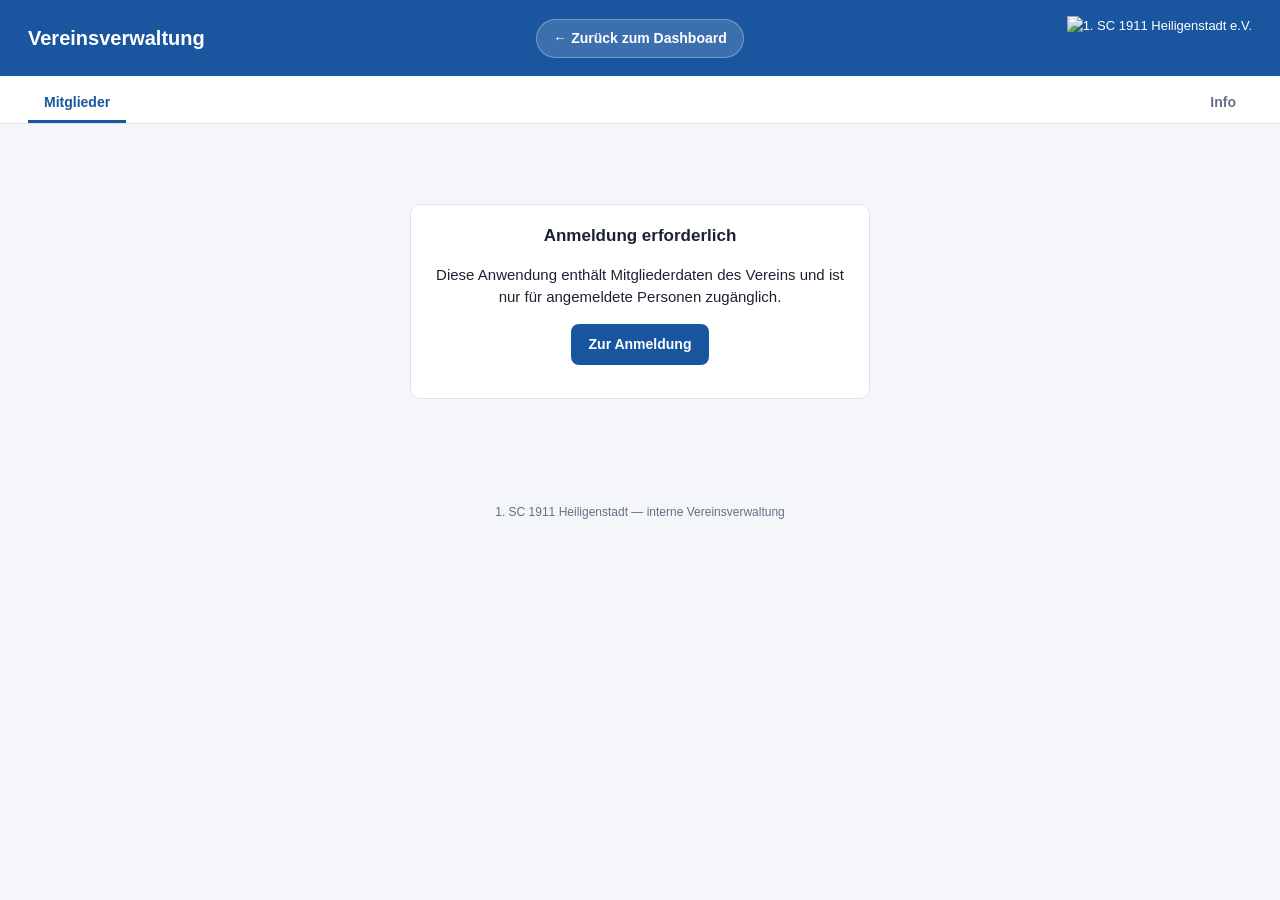
==== index.html @ 127393b0 "Neuer Reiter "DFBnet Spieler": Spielberechtigungen gegen den Bestand Der Export der Spielberechtigun" ====
<!DOCTYPE html>
<html lang="de">
<head>
<meta charset="utf-8">
<meta name="viewport" content="width=device-width, initial-scale=1">
<meta name="theme-color" content="#1a56a0">
<link rel="apple-touch-icon" href="/apple-touch-icon.png?v=1.0">
<link rel="icon" href="/favicon.png?v=1.0" type="image/png">
<title>Vereinsverwaltung &mdash; 1. SC 1911 Heiligenstadt</title>
<link rel="stylesheet" href="style.css?v=1.4">
</head>
<body>

<header>
  <h1>Vereinsverwaltung</h1>
  <a class="dashboard-pille" href="https://sc1911heiligenstadt.github.io/ToolsUebersicht/">&larr; Zurück zum Dashboard</a>
  <div class="kopf-rechts">
    <span class="rollen-pille" id="rollen-pille" hidden></span>
    <img class="kopf-logo" src="https://sc1911heiligenstadt.github.io/logo.svg" alt="1. SC 1911 Heiligenstadt e.V.">
  </div>
</header>

<nav id="haupt-nav" hidden>
  <button data-tab="tab-mitglieder" class="aktiv">Mitglieder</button>
  <button data-tab="tab-beitraege" id="nav-beitraege" hidden>Beiträge</button>
  <button data-tab="tab-lauf" id="nav-lauf" hidden>Beitragslauf</button>
  <button data-tab="tab-zahlungen" id="nav-zahlungen" hidden>Zahlungen</button>
  <button data-tab="tab-antraege" id="nav-antraege" hidden>Anträge</button>
  <!-- Eigener Reiter und kein Block in „Anträge“: dort geht es um die
       Aufnahme nach § 4, hier um eine Erklärung von Familien, deren Kind
       längst Mitglied ist. Zwei verschiedene Vorgänge mit zwei
       verschiedenen Eingangswegen. -->
  <button data-tab="tab-kodex" id="nav-kodex" hidden>Elternkodex</button>
  <!-- Der Abgleich mit dem DFBnet. Eigener Reiter, weil es eine andere
       Quelle und eine andere Frage ist als der Elternkodex: dort eine
       Erklaerung der Eltern, hier die Spielberechtigung beim Verband. -->
  <button data-tab="tab-dfbnet" id="nav-dfbnet" hidden>DFBnet Spieler</button>
  <!-- „Import“ und „Rollen“ hatten bis 2026-08-10 eigene Einträge und
       liegen seitdem im Reiter „Einstellungen“ (Michel-Vorgabe) — beides
       sind seltene Vorgänge, die den täglichen Ablauf nicht betreffen.
       Die Inhalte sind unverändert, nur umgezogen; ihre Rechte hängen
       jetzt an den Blöcken dort, nicht mehr an einem Leisten-Eintrag. -->
  <!-- Eigene Seite, kein Reiter: die Auswertungen laden keinen Code, der
       etwas ändern kann. Ein Seitenwechsel ist hier die Rechtegrenze.
       Steht VOR „Info“, weil flottenweit gilt: Info ist der letzte
       Eintrag der Leiste. Bis 2026-08-05 hing der Verweis dahinter.
       Der Verweis auf die Buchhaltung stand bis 2026-08-08 daneben und
       liegt jetzt im Reiter „Einstellungen“ (Michel-Vorgabe: sie wird auf
       lange Sicht nicht gebraucht, soll aber nicht verworfen werden). -->
  <a href="vorstand.html" id="nav-auswertung" hidden>Auswertungen &rarr;</a>
  <!-- Rechte Gruppe im Wrapper (Flottenregel, hier am 2026-08-11 nachgezogen).
       Sie ersetzt die gemessene Media-Query ab 880px samt der Krücke
       `#nav-einstellungen[hidden] + button`: der Wrapper bricht als Ganzes um
       und bleibt dabei zusammen, deshalb entsteht keine Treppe und es muss
       beim Ergänzen eines Reiters nichts mehr nachgemessen werden. Ist
       „Einstellungen“ für eine Rolle versteckt, steht „Info“ trotzdem rechts. -->
  <div class="nav-right">
    <button data-tab="tab-einstellungen" id="nav-einstellungen" hidden>Einstellungen</button>
    <button data-tab="tab-info">Info</button>
  </div>
</nav>

<main>

  <!-- Anmelde-Schirm. Standardzustand im HTML, damit vor der ersten
       Antwort nichts Falsches aufblitzt. Gate haengt ausschliesslich am
       Vorhandensein des Tokens. -->
  <section id="anmelde-schirm" class="karte">
    <h2>Anmeldung erforderlich</h2>
    <p>Diese Anwendung enthält Mitgliederdaten des Vereins und ist nur für angemeldete Personen zugänglich.</p>
    <p><a class="btn" href="https://sc1911heiligenstadt.github.io/ToolsUebersicht/" style="display:inline-block;text-decoration:none;padding:10px 18px;background:#1a56a0;color:#fff;border-radius:8px;">Zur Anmeldung</a></p>
  </section>

  <div id="app-bereich" hidden>

    <section id="tab-mitglieder" class="tab aktiv">
      <div class="karte">
        <h2>Mitglieder</h2>

        <div id="sicht-hinweis" hidden></div>

        <div class="filterleiste">
          <div class="feld suchfeld">
            <label for="f-suche">Suche (Name oder Mitgliedsnummer)</label>
            <input type="search" id="f-suche" placeholder="z. B. Müller oder T100042" autocomplete="off">
          </div>
          <div class="feld">
            <label for="f-sparte">Sparte</label>
            <select id="f-sparte"><option value="">Alle</option></select>
          </div>
          <div class="feld">
            <label for="f-status">Status</label>
            <select id="f-status">
              <option value="aktiv">Aktiv</option>
              <option value="">Alle</option>
              <option value="antrag">Antrag</option>
              <option value="ruhend">Ruhend</option>
              <option value="gekuendigt">Gekündigt</option>
              <option value="beendet">Beendet</option>
            </select>
          </div>
          <div class="feld">
            <label>&nbsp;</label>
            <button class="btn" id="btn-suchen">Suchen</button>
          </div>
          <div class="feld">
            <label>&nbsp;</label>
            <button class="btn" id="btn-neu" hidden>+ Neues Mitglied</button>
          </div>
        </div>

        <div class="zaehler">
          <span id="zaehler-text">&nbsp;</span>
          <span id="zaehler-seite"></span>
        </div>

        <div id="liste-bereich"></div>

        <div class="blaetterleiste" id="blaetterleiste" hidden>
          <button class="btn grau" id="btn-zurueck">Zurück</button>
          <span id="seiten-info"></span>
          <button class="btn grau" id="btn-weiter">Weiter</button>
        </div>
      </div>

      <!-- Die Datei, die der Landessportbund einliest. Sie steht HIER und
           nicht auf vorstand.html: sie enthält Namen, Geburtsdaten und
           Abteilungen aller Mitglieder, und jene Seite lädt bewusst
           keinen Code, der Personendaten anzeigen kann. Sichtbar ab
           darfSchreiben — dieselbe Stufe wie das Anlegen von Hand
           (Export ab Bearbeiten). -->
      <div class="karte" id="lsb-karte" hidden>
        <h2>Bestandsmeldung an den Landessportbund</h2>
        <p class="fussnote">Erzeugt die <strong>Mitgliederliste im Format des LSB Thüringen</strong>
        (CSV mit einer Zeile je Person). Im Portal
        <a href="https://www.unser-sportverein.net/" target="_blank" rel="noopener">unser-sportverein.net</a>
        wird sie in Schritt 3 der Bestandserhebung über „Bestandsdaten einlesen“ hochgeladen; das
        Portal rechnet daraus selbst die Jahrgangs- und Fachverbandsmeldung. Meldezeitraum ist
        der 1. Januar bis Mitte Februar. <strong>Die Zahlen je Altersgruppe zum Gegenrechnen
        stehen in den Auswertungen.</strong></p>

        <!-- Der Rehasport wird außerhalb dieser App geführt; einmal im Jahr
             kommt von dort die ausgefüllte Bestandserhebung des Behinderten-
             und Rehabilitationssportverbandes. Sie enthält nur Zählwerte je
             Jahrgang, deshalb entstehen daraus Platzhalter-Zeilen — das
             Portal nimmt ausschließlich Einzelpersonen entgegen. Dieselbe
             Karte steht auf vorstand.html, der geladene Stand gilt für
             beide. -->
        <div id="lsb-reha"></div>

        <div class="filterleiste">
          <div class="feld">
            <label for="lsb-stichtag">Stichtag</label>
            <input type="date" id="lsb-stichtag">
          </div>
          <div class="feld">
            <label>&nbsp;</label>
            <button class="btn" id="btn-lsb-liste">Liste erzeugen</button>
          </div>
          <div class="feld">
            <label>&nbsp;</label>
            <button class="btn" id="btn-lsb-csv" hidden>Datei für das Portal (CSV)</button>
          </div>
        </div>

        <div id="lsb-ergebnis"></div>
      </div>
    </section>

    <!-- Beiträge. Die Sätze stehen in der Datenbank, nicht im Code:
         ein Beschluss der Mitgliederversammlung darf kein Deploy sein. -->
    <section id="tab-beitraege" class="tab">

      <div class="karte">
        <h2>Beitragsordnung</h2>
        <p class="fussnote">Der Beitrag fällt <strong>einmal je Mitglied</strong> an, nicht je Sparte.
        Wer in zwei Abteilungen aktiv ist, zahlt einmal.</p>
        <div id="b-status" class="hinweis info" hidden></div>
        <div id="b-klassen"></div>
        <div class="knopfreihe">
          <button class="btn grau" id="btn-b-neu-laden">Neu berechnen</button>
          <button class="btn grau" id="btn-b-init" hidden>Beitragsordnung anlegen</button>
          <button class="btn" id="btn-b-zuordnen" hidden>Mitglieder zuordnen</button>
        </div>
      </div>

      <div class="karte" id="b-karte-pruefen" hidden>
        <h2>Zu prüfen</h2>
        <p class="fussnote">Klasse und Alter passen hier nicht zusammen. Das ist <strong>kein Fehler
        der App</strong>, sondern so aus dem Vereinsmeister übernommen — es kann eine Sonderregelung
        sein oder ein Pflegefehler. Die Entscheidung trifft die Geschäftsstelle, nicht die Software.</p>
        <div id="b-auffaellig"></div>
      </div>

      <div class="karte" id="b-karte-uneindeutig" hidden>
        <h2>Verschiedene Beitragsarten je Sparte</h2>
        <p class="fussnote">Bei diesen Mitgliedern nennt der Vereinsmeister in den einzelnen Sparten
        <strong>unterschiedliche</strong> Beitragsarten. Übernommen wurde jeweils die erste. Wenn das
        nicht stimmt, hier anklicken und die Klasse von Hand setzen.</p>
        <div id="b-uneindeutig"></div>
      </div>

      <div class="karte">
        <h2>Beitragssatz ändern</h2>
        <p class="fussnote">Ein neuer Satz ersetzt den alten nicht, sondern gilt ab einem Stichtag.
        Was davor gerechnet wurde, bleibt nachvollziehbar.</p>
        <div class="filterleiste">
          <div class="feld suchfeld">
            <label for="b-satz-klasse">Beitragsklasse</label>
            <select id="b-satz-klasse"></select>
          </div>
          <div class="feld">
            <label for="b-satz-betrag">Jahresbeitrag (€)</label>
            <input id="b-satz-betrag" inputmode="decimal" placeholder="96,00">
          </div>
          <div class="feld">
            <label for="b-satz-ab">Gültig ab</label>
            <input type="date" id="b-satz-ab">
          </div>
          <div class="feld">
            <label for="b-satz-beschluss">Beschlossen am</label>
            <input type="date" id="b-satz-beschluss">
          </div>
          <div class="feld">
            <label>&nbsp;</label>
            <button class="btn" id="btn-b-satz">Satz eintragen</button>
          </div>
        </div>
        <div id="b-satz-status" class="hinweis info" hidden></div>
      </div>

    </section>

    <!-- Beitragslauf und SEPA. Hängt am Schatzmeister, nicht am
         Bearbeiten-Recht: hier entstehen Forderungen und eine Datei mit
         500 IBANs. -->
    <section id="tab-lauf" class="tab">

      <div class="karte">
        <h2>Vereinsstammdaten</h2>
        <p class="fussnote">Ohne diese Angaben lässt sich keine SEPA-Datei erzeugen. Sie stehen in der
        Datenbank und nicht im Programmcode — eine Vereins-IBAN gehört nicht in ein öffentliches
        Repository.</p>
        <div id="l-stammdaten"></div>
        <div id="l-stamm-status" class="hinweis info" hidden></div>
      </div>

      <div class="karte">
        <h2>Beitragsläufe</h2>
        <div id="l-liste"></div>
        <div id="l-liste-status" class="hinweis info" hidden></div>
        <div class="knopfreihe">
          <button class="btn grau" id="btn-l-neu-laden">Neu laden</button>
          <button class="btn" id="btn-l-neu">Neuen Lauf anlegen</button>
        </div>
      </div>

      <div class="karte" id="l-karte-detail" hidden>
        <h2 id="l-detail-titel">Lauf</h2>
        <div id="l-detail"></div>
        <div id="l-fortschritt-huelle" hidden>
          <div class="balken"><div class="balken-fuellung" id="l-balken"></div></div>
          <div class="fussnote" id="l-fortschritt-text"></div>
        </div>
        <div id="l-detail-status" class="hinweis info" hidden></div>
        <div class="knopfreihe" id="l-detail-knoepfe"></div>
      </div>

      <div class="karte" id="l-karte-ergebnis" hidden>
        <h2 id="l-ergebnis-titel">Ergebnis</h2>
        <div id="l-ergebnis"></div>
      </div>

      <div class="karte" id="l-karte-mandate">
        <h2>Übernommene Mandate</h2>
        <p class="fussnote">Im Altbestand steht nicht, wann ein Mandat zuletzt benutzt wurde. Ohne
        diese Angabe behandelt die App jeden Einzug als <strong>Erstlastschrift</strong> — die braucht
        fünf statt zwei Bankarbeitstage Vorlauf. Bestätigt die Bank, dass die alten Mandate
        weiterlaufen, wird das hier einmalig eingetragen.</p>
        <div class="filterleiste">
          <div class="feld">
            <label for="l-mandat-datum">Zuletzt vom Vereinsmeister eingezogen am</label>
            <input type="date" id="l-mandat-datum">
          </div>
          <div class="feld">
            <label>&nbsp;</label>
            <button class="btn grau" id="btn-l-mandate">Als Folgelastschrift kennzeichnen</button>
          </div>
        </div>
        <div id="l-mandat-status" class="hinweis info" hidden></div>
      </div>

    </section>

    <!-- Zahlungseingänge. forderung.status wird nie von Hand gesetzt,
         sondern immer aus den Zahlungen abgeleitet -- sonst steht in
         dieser Liste etwas anderes als auf dem Konto. -->
    <section id="tab-zahlungen" class="tab">

      <div class="karte">
        <h2>Offene Posten</h2>
        <div class="filterleiste">
          <div class="feld">
            <label for="z-jahr">Beitragsjahr</label>
            <select id="z-jahr"><option value="">Alle</option></select>
          </div>
          <div class="feld">
            <label>&nbsp;</label>
            <label class="ankreuz"><input type="checkbox" id="z-nur-faellig"> nur bereits fällige</label>
          </div>
          <div class="feld">
            <label>&nbsp;</label>
            <button class="btn grau" id="btn-z-neu-laden">Neu laden</button>
          </div>
        </div>
        <div id="z-summe" class="betrag-anzeige"></div>
        <div id="z-liste"></div>
      </div>

      <div class="karte" id="z-karte-konto" hidden>
        <h2 id="z-konto-titel">Kontoauszug</h2>
        <p class="fussnote">Alles, was diesem Haushalt in Rechnung gestellt und von ihm gezahlt
        wurde. Stornierte Zahlungen bleiben sichtbar — eine Rücklastschrift ist genau das, wonach
        hier jemand sucht.</p>
        <div id="z-konto"></div>
        <div id="z-konto-status" class="hinweis info" hidden></div>
        <div class="knopfreihe" id="z-konto-knoepfe"></div>
      </div>

    </section>

    <!-- Aufnahmeanträge nach § 4. Der Reiter macht sichtbar, was das
         öffentliche Formular auf antrag.html liefert — und wo aus einem
         Antrag eine Mitgliedschaft wird. Nirgends sonst. -->
    <section id="tab-antraege" class="tab">

      <div class="karte">
        <h2>Aufnahmeanträge</h2>
        <p class="fussnote">Über die Aufnahme entscheidet nach § 4 der Satzung der
        Gesamtvorstand. Ein Antrag wird hier <strong>nie</strong> von selbst zur
        Mitgliedschaft — dafür braucht es das Datum des Beschlusses.</p>
        <div id="an-erfolg" class="hinweis erfolg" hidden></div>
        <div class="knopfreihe" id="an-reiter"></div>
      </div>

      <div class="karte">
        <div id="an-liste"></div>
      </div>

      <!-- Nur für Geschäftsstelle und Schatzmeister: der Schalter dreht das
           öffentliche Formular zu, die Häkchen bestimmen, welche Abteilungen
           darin stehen. Beides sind Eingriffe in den Aufnahmeweg des ganzen
           Vereins — die Passstelle bekommt die Karte nicht zu sehen. -->
      <div class="karte" id="an-formular-karte">
        <h2>Das öffentliche Formular</h2>
        <div id="an-schalter"></div>
        <div id="an-sparten"></div>
      </div>

    </section>

    <!-- Elternkodex. Die Nachwuchs-ANMELDUNG erhebt die Kenntnisnahme seit
         dem 18.08.2026 mit; wer schon Mitglied ist, hat sie nie abgegeben.
         Dieser Reiter zeigt, wer noch fehlt, und nimmt auf, was über
         kodex.html nachkommt. -->
    <section id="tab-kodex" class="tab">

      <div class="karte">
        <h2>Elternkodex</h2>
        <p class="fussnote">Der Kodex gilt <strong>nur der Abteilung Fußball</strong>.
        Der Abgleich läuft deshalb gegen die minderjährigen Mitglieder <em>dieser</em>
        Abteilung — Kinder aus Turnen, Volleyball oder Handball stehen hier nicht und
        werden nicht angeschrieben. Wer volljährig wird oder austritt, verschwindet aus
        der Liste; die abgegebene Erklärung bleibt gespeichert.</p>
        <div id="ko-erfolg" class="hinweis erfolg" hidden></div>
        <div id="ko-fehler" class="hinweis fehler" hidden></div>
        <div id="ko-stand"></div>
      </div>

      <!-- Der Link zum Verteilen und der Schalter. Nur für Rollen mit
           Schreibrecht: den Eingangsweg des ganzen Vereins zuzudrehen ist
           kein Leserecht. -->
      <div class="karte" id="ko-verteilen-karte" hidden>
        <h2>Der Link für die Eltern</h2>
        <p class="fussnote">Dieser Link führt zur Seite, auf der Eltern den Kodex
        herunterladen und unterschreiben. Er braucht kein Vereinskonto und darf
        an alle Eltern, in Mannschafts-Chats und an die Trainerteams weitergegeben
        werden.</p>
        <div class="feld">
          <label for="ko-link">Adresse</label>
          <input id="ko-link" readonly>
        </div>
        <div class="knopfreihe">
          <button class="btn" id="btn-ko-kopieren" type="button">Link kopieren</button>
          <a class="btn grau" id="btn-ko-oeffnen" href="kodex.html"
             target="_blank" rel="noopener">Seite ansehen</a>
        </div>
        <div id="ko-schalter"></div>
      </div>

      <div class="karte">
        <div class="knopfreihe" id="ko-reiter"></div>
        <!-- Kein Abteilungs-Filter: der Kodex gilt ausschließlich der
             Abteilung Fußball, und das ist eine Festlegung des Vereins,
             keine Ansichtssache. Welche Abteilung zugrunde liegt, steht
             oben im Stand. -->
        <div class="feld">
          <label for="ko-suche">Suchen</label>
          <input id="ko-suche" placeholder="Name des Kindes">
        </div>
      </div>

      <div class="karte">
        <div id="ko-liste"></div>
      </div>

      <!-- Erklärungen, die zu keinem Kind im Bestand passen. Diese Liste
           ist der wichtigere Teil: ohne sie läge eine Erklärung mit
           abweichender Schreibweise vor, die Familie hielte sie für
           erledigt, und in keiner Übersicht stünde sie. -->
      <div class="karte" id="ko-offen-karte" hidden>
        <h2>Nicht zuzuordnen <span id="ko-offen-zahl" class="version-badge"></span></h2>
        <p class="fussnote">Diese Erklärungen sind eingegangen, passen aber zu keinem
        Kind der Liste — meist eine abweichende Schreibweise oder ein Rufname. Unter
        jeder Zeile stehen bis zu drei Vorschläge aus der Mitgliederverwaltung samt
        Begründung; ein Klick auf <em>Dieser Erklärung zuordnen</em> erledigt sie.
        Steht dort <em>kein ähnlicher Name</em>, fehlt meist nicht die Zuordnung,
        sondern die Anmeldung. Zeilen mit dem Vermerk <em>andere Abteilung</em>
        brauchen nichts: dort ist das Kind Mitglied, aber nicht im Fußball — für die
        gilt der Kodex nicht.</p>
        <div id="ko-offen-liste"></div>
      </div>

    </section>

    <!-- DFBnet-Abgleich. Eigener Reiter und kein Block im Elternkodex:
         dort geht es um eine Erklärung der Eltern, hier um die
         Spielberechtigung beim Verband. Zwei verschiedene Listen mit
         zwei verschiedenen Quellen — gemeinsam ist ihnen nur, dass der
         Abgleichsschlüssel derselbe ist. -->
    <section id="tab-dfbnet" class="tab">

      <div class="karte">
        <h2>DFBnet Spieler</h2>
        <p class="fussnote">Hier wird der Export der <strong>Spielberechtigungen</strong> aus
        dem DFBnet gegen den Mitgliederbestand gehalten. Gesucht werden die zwei Lücken
        zwischen beiden Listen: wer <strong>gemeldet ist, aber keinen Beitrag zahlt</strong>,
        und wer <strong>Beitrag zahlt, aber keine Spielberechtigung hat</strong>.
        Der Abgleich gilt der Abteilung Fußball und vergleicht nur die Jahrgänge, die in der
        hochgeladenen Datei wirklich vorkommen — sonst stünde jeder Herrenspieler als
        „nicht gemeldet“ darin.</p>
        <p class="fussnote"><strong>Es wird nichts gespeichert.</strong> Die Datei bleibt im
        Browser, der Server vergleicht und antwortet; in der Datenbank ändert sich kein
        Zeichen. Ein neuer Abgleich ist ein Klick.</p>
        <div class="knopfreihe">
          <label class="btn" for="dfb-datei">Spielberechtigungen einlesen</label>
          <input type="file" id="dfb-datei" accept=".xlsx,.xls" hidden>
          <button class="btn grau" id="dfb-weg" type="button" hidden>Ergebnis schließen</button>
        </div>
        <div id="dfb-hinweis" class="hinweis info" hidden></div>
        <div id="dfb-fehler" class="hinweis fehler" hidden></div>
        <div id="dfb-stand"></div>
      </div>

      <div id="dfb-ergebnis"></div>

    </section>

    <!-- Einstellungen: Sammelort für Bereiche, die nicht in den täglichen
         Ablauf gehören. Seit 2026-08-10 liegen hier auch „Rollen“ und
         „Import“ (Michel-Vorgabe) — beides seltene Vorgänge, die die
         Reiterleiste nicht dauerhaft belegen sollten.

         ⚠️ Jeder der drei Blöcke trägt sein EIGENES Recht: Rollen isAdmin,
         Import darfSchreiben, Buchhaltung darfBuchen. Der Reiter selbst
         wird eingeblendet, sobald eines davon greift — sonst sähe die
         Geschäftsstelle einen Reiter, in dem nur der Rollenkasten stünde,
         den sie nicht öffnen darf. Wer hier etwas ergänzt, gibt ihm
         wieder ein eigenes Gate in app.js. -->
    <section id="tab-einstellungen" class="tab">

      <!-- Wer hier eine Rolle bekommt, sieht Mitgliederdaten. Deshalb nur
           für globale Administratoren -- sonst könnte sich die
           Geschäftsstelle selbst zum Schatzmeister machen und damit an die
           Bankdaten. -->
      <div id="ein-rollen" hidden>
        <div class="karte">
          <h2>Rolle vergeben</h2>
          <p class="fussnote">Die Anmeldung selbst läuft über das Dashboard. Hier wird nur
          festgelegt, <strong>was</strong> jemand in der Vereinsverwaltung darf. Ohne Rolle
          sieht ein angemeldetes Konto hier keine Personendaten.</p>

          <div class="filterleiste">
            <div class="feld suchfeld">
              <label for="r-nutzer">Konto</label>
              <select id="r-nutzer"></select>
            </div>
            <div class="feld">
              <label for="r-rolle">Rolle</label>
              <select id="r-rolle">
                <option value="geschaeftsstelle">Geschäftsstelle</option>
                <option value="schatzmeister">Schatzmeister</option>
                <option value="abteilungsleiter">Abteilungsleitung</option>
                <option value="vorstand">Vorstand</option>
                <option value="passstelle">Passstelle</option>
              </select>
            </div>
            <div class="feld" id="r-sparte-feld" hidden>
              <label for="r-sparte">Sparte</label>
              <select id="r-sparte"></select>
            </div>
            <div class="feld">
              <label>&nbsp;</label>
              <button class="btn" id="btn-rolle-setzen">Rolle vergeben</button>
            </div>
          </div>
          <div id="r-status" class="hinweis info" hidden></div>
          <p class="fussnote" id="r-erklaerung"></p>
        </div>

        <div class="karte">
          <h2>Vergebene Rollen</h2>
          <div id="r-warnung" class="hinweis warn" hidden></div>
          <div id="r-liste"></div>
        </div>

        <div class="karte">
          <h2>Sicherung der Datenbank</h2>
          <p class="fussnote">Jede Nacht schreibt der Server den vollständigen Datenbestand
          nach Nextcloud — einmal als Datei zum Zurückspielen, einmal als Mitgliederliste
          zum Ausdrucken. Die sieben Wochentagsdateien überschreiben sich der Reihe nach,
          vom Monatsersten bleibt eine Kopie dauerhaft stehen. Gelöscht wird nichts.</p>
          <div id="s-stand"></div>
          <div id="s-meldung" class="hinweis" hidden></div>
          <div class="knopfreihe">
            <button class="btn grau" id="btn-sicherung-jetzt">Jetzt sichern</button>
          </div>
          <div id="s-liste"></div>
        </div>
      </div>

      <!-- Bestandsuebernahme aus GLS Vereinsmeister. Bewusst generisch:
           Das Ausgabeformat der Altsoftware ist nicht bekannt, deshalb wird
           die Zuordnung der Spalten im Browser gemacht und alles nicht
           Zugeordnete in ein Auffangfeld geschrieben -- so geht beim Import
           nichts verloren, auch wenn die Feldnamen ueberraschen. -->
      <div id="ein-import" hidden>
        <div class="karte">
          <h2>Mitgliederbestand übernehmen</h2>
          <p class="fussnote">Aus dem Vereinsmeister exportierte Datei (CSV oder Excel) auswählen.
          Die Spalten werden im nächsten Schritt zugeordnet. <strong>Nichts wird geschrieben,
          bevor der Probelauf gelaufen ist.</strong></p>

          <div class="schritt-nummer">Schritt 1 — Datei</div>
          <input type="file" id="imp-datei" accept=".csv,.txt,.xlsx,.xls" aria-label="Datei mit den Mitgliedsdaten">
          <div id="imp-datei-info" class="hinweis info" hidden></div>
        </div>

        <div class="karte" id="imp-karte-zuordnung" hidden>
          <div class="schritt-nummer">Schritt 2 — Spalten zuordnen</div>
          <p class="fussnote">Erkannte Zuordnungen sind vorbelegt. Was auf „übernehmen, ohne Feld"
          steht, wird beim Mitglied als Zusatzangabe mitgespeichert und geht nicht verloren.</p>
          <div id="imp-zuordnung"></div>

          <h3>Einstellungen</h3>
          <label class="ankreuz"><input type="checkbox" id="imp-haushalte" checked>
            Personen mit gleichem Nachnamen unter derselben Anschrift zu einem Haushalt zusammenfassen
            <span class="fussnote">Grundlage für Familienrabatt und ein gemeinsames SEPA-Mandat. Lässt sich später einzeln korrigieren.</span>
          </label>
          <label class="ankreuz"><input type="checkbox" id="imp-sparten-anlegen" checked>
            Sparten aus der Datei anlegen, wenn es sie noch nicht gibt
            <span class="fussnote">Beim ersten Import der Normalfall. Später eher ein Tippfehler in der
            Quelldatei — dann abwählen: unbekannte Sparten werden dann im Bericht gemeldet, statt neu zu entstehen.</span>
          </label>
          <label class="ankreuz"><input type="checkbox" id="imp-ergaenzen">
            Bereits vorhandene Mitglieder um fehlende Angaben ergänzen
            <span class="fussnote">Für die zweite Datei: trägt Bankverbindung, Kontaktdaten und Sparten
            nach. Es wird ausschließlich in leere Felder geschrieben — nichts wird überschrieben.
            Ohne Haken werden vorhandene Mitgliedsnummern übersprungen.</span>
          </label>

          <div class="knopfreihe">
            <button class="btn grau" id="btn-imp-probe">Probelauf starten</button>
            <button class="btn" id="btn-imp-start" disabled>Import starten</button>
          </div>
          <div id="imp-status" class="hinweis info" hidden></div>
          <div id="imp-fortschritt" hidden>
            <div class="balken"><div class="balken-fuellung" id="imp-balken"></div></div>
            <div class="fussnote" id="imp-fortschritt-text"></div>
          </div>
        </div>

        <div class="karte" id="imp-karte-bericht" hidden>
          <h2>Bericht</h2>
          <div id="imp-bericht"></div>
        </div>
      </div>

      <div class="karte" id="ein-buchhaltung" hidden>
        <h2>Buchhaltung</h2>
        <p>Doppelte Buchführung mit Kontenrahmen, Journal, Saldenliste und
        Jahresabschluss &mdash; dazu die Übernahme der Beitragsläufe und
        SEPA-Einzüge aus der Beitragsverwaltung.</p>
        <p class="fussnote">Der Bereich ist vollständig gebaut, wird aber auf
        absehbare Zeit nicht gebraucht: gebucht wird bis auf Weiteres in der
        bisherigen Software. Er liegt deshalb hier und nicht mehr in der
        Reiterleiste. Nichts daran ist abgeschaltet oder gelöscht &mdash; wer
        ihn öffnet, findet ihn unverändert vor.</p>
        <p><a class="btn-link" href="buchhaltung.html">Buchhaltung öffnen &rarr;</a></p>
      </div>
    </section>

    <section id="tab-info" class="tab">
      <div class="karte">
        <h2>Über die Vereinsverwaltung</h2>
        <p>Mitglieder-, Beitrags- und Finanzverwaltung des 1. SC 1911 Heiligenstadt. Ersetzt schrittweise die bisherige Windows-Software.</p>
        <h3>Rechte</h3>
        <ul>
          <li><strong>Geschäftsstelle und Schatzmeister</strong> sehen und bearbeiten alle Mitglieder.</li>
          <li><strong>Abteilungsleiter</strong> sehen ausschließlich Mitglieder ihrer eigenen Sparte &mdash; ohne Bankdaten und ohne Einblick, in welchen weiteren Sparten eine Person aktiv ist. Diese Grenze wird auf dem Server durchgesetzt, nicht in der Anzeige.</li>
          <li><strong>Vorstand</strong> sieht Kennzahlen, aber keine Personendaten.</li>
        </ul>
      </div>
      <!-- Was die Seite kann. Quelle: APP_FUNKTIONEN in config.js -- bewusst
           getrennt von CHANGELOG, das seit dem 07.09.2026 nicht mehr angezeigt
           wird. Hier steht der Zustand, dort die Historie. -->
      <div class="karte">
        <h2>Funktionen</h2>
        <div id="funktionen-list"></div>
      </div>
    
      <div class="karte" id="ds-info-karte">
        <h2>Datenschutz</h2>
        <p>Dieses Werkzeug gehört zu den internen Anwendungen des
        1. SC 1911 Heiligenstadt. Die hier erfassten Daten werden
        ausschließlich für die Vereinsarbeit verwendet und liegen auf Servern
        in Deutschland, die ein Auftragsverarbeiter für den Verein betreibt.
        Eine Weitergabe an Dritte findet nur statt, soweit sie für den
        jeweiligen Zweck erforderlich oder gesetzlich vorgeschrieben ist.</p>
        <p>Verantwortlich ist der 1. SC 1911 Heiligenstadt, Leineberg 2,
        37308 Heilbad Heiligenstadt, Telefon 03606 612206,
        <a href="mailto:info@sc1911-heiligenstadt.de">info@sc1911-heiligenstadt.de</a>.
        Auskunft, Berichtigung, Löschung, Einschränkung der Verarbeitung,
        Datenübertragbarkeit und Widerspruch lassen sich unter dieser
        Anschrift geltend machen. Beschwerden nimmt der Thüringer
        Landesbeauftragte für den Datenschutz und die Informationsfreiheit
        entgegen.</p>
        <p><a href="https://www.sc1911-heiligenstadt.de/datenschutz/" target="_blank" rel="noopener">Datenschutzerklärung des Vereins</a>
        &middot;
        <a href="https://www.sc1911-heiligenstadt.de/impressum-2/" target="_blank" rel="noopener">Impressum</a></p>
      </div>
</section>

  </div>
</main>

<!-- Detailansicht. Der Dialog scrollt in sich selbst (max-height in der
     Basisklasse), sonst rutschen die Knöpfe unten aus dem Bild. -->
<div class="overlay" id="detail-overlay" hidden>
  <div class="dialog" role="dialog" aria-modal="true" aria-labelledby="detail-titel">
    <div class="dialog-kopf">
      <h2 id="detail-titel">Mitglied</h2>
      <button class="dialog-zu" id="btn-detail-zu" aria-label="Schließen">&times;</button>
    </div>
    <div class="dialog-inhalt" id="detail-inhalt">

      <div id="detail-hinweis" hidden></div>

      <h3>Person</h3>
      <div class="formraster">
        <div class="feld"><label for="d-vorname">Vorname</label><input id="d-vorname"></div>
        <div class="feld"><label for="d-nachname">Nachname</label><input id="d-nachname"></div>
        <div class="feld"><label for="d-geburtsdatum">Geburtsdatum</label><input type="date" id="d-geburtsdatum"></div>
        <div class="feld"><label for="d-geburtsort">Geburtsort</label><input id="d-geburtsort"></div>
        <div class="feld"><label for="d-geschlecht">Geschlecht</label>
          <select id="d-geschlecht">
            <option value="">&mdash;</option>
            <option value="w">weiblich</option>
            <option value="m">männlich</option>
            <option value="d">divers</option>
          </select>
        </div>
        <div class="feld breit"><label for="d-strasse">Straße und Hausnummer</label><input id="d-strasse"></div>
        <div class="feld"><label for="d-plz">PLZ</label><input id="d-plz"></div>
        <div class="feld"><label for="d-ort">Ort</label><input id="d-ort"></div>
        <div class="feld"><label for="d-email">E-Mail</label><input type="email" id="d-email"></div>
        <div class="feld"><label for="d-telefon">Telefon</label><input id="d-telefon"></div>
        <div class="feld"><label for="d-mobil">Mobil</label><input id="d-mobil"></div>
      </div>

      <h3>Mitgliedschaft</h3>
      <div class="formraster">
        <div class="feld"><label for="d-nummer">Mitgliedsnummer</label><input id="d-nummer" disabled></div>
        <div class="feld"><label for="d-art">Art</label>
          <select id="d-art">
            <option value="ordentlich">Ordentliches Mitglied</option>
            <option value="ausserordentlich">Außerordentliches Mitglied</option>
            <option value="ehrenmitglied">Ehrenmitglied</option>
          </select>
        </div>
        <div class="feld"><label for="d-eintritt">Eintritt</label><input type="date" id="d-eintritt"></div>
        <div class="feld"><label for="d-status">Status</label>
          <select id="d-status">
            <option value="antrag">Antrag</option>
            <option value="aktiv">Aktiv</option>
            <option value="ruhend">Ruhend</option>
            <option value="gekuendigt">Gekündigt</option>
            <option value="beendet">Beendet</option>
          </select>
        </div>
      </div>
      <p class="fussnote" id="d-beschluss-hinweis"></p>

      <h3>Sparten</h3>
      <div id="d-sparten"></div>
      <div class="sparte-hinzu" id="d-sparte-hinzu" hidden>
        <select id="d-sparte-neu" aria-label="Neue Sparte"></select>
        <button class="btn grau" id="btn-sparte-hinzu">Sparte hinzufügen</button>
      </div>

      <h3>Beitrag</h3>
      <div id="d-beitrag-bereich">
        <div class="formraster">
          <div class="feld"><label for="d-beitragsklasse">Beitragsklasse</label>
            <select id="d-beitragsklasse"></select>
          </div>
          <div class="feld"><label>Jahresbeitrag</label>
            <div class="betrag-anzeige" id="d-beitrag-betrag">—</div>
          </div>
        </div>
        <p class="fussnote" id="d-beitrag-hinweis"></p>
      </div>

      <div id="d-austritt-bereich" class="austritt-kasten" hidden>
        <h3>Austritt erfassen</h3>
        <p class="fussnote">Nach § 5 Abs. 2 der Satzung ist ein Austritt nur zum 30.06. oder 31.12.
        möglich, mit vier Wochen Frist. Der Termin ergibt sich aus dem Eingang der Kündigung
        und ist nicht frei wählbar.</p>
        <div class="formraster">
          <div class="feld"><label for="d-kuendigung">Kündigung eingegangen am</label><input type="date" id="d-kuendigung"></div>
          <div class="feld"><label for="d-austritt-grund">Grund</label>
            <select id="d-austritt-grund">
              <option value="austritt">Austritt auf eigenen Wunsch</option>
              <option value="ausschluss">Ausschluss (§ 5 Abs. 3)</option>
              <option value="tod">Tod</option>
              <option value="streichung">Streichung</option>
            </select>
          </div>
        </div>
        <p id="d-austritt-vorschau" class="hinweis info" hidden></p>
        <button class="btn grau" id="btn-austritt">Austritt eintragen</button>
      </div>

    </div>
    <div class="dialog-fuss">
      <span id="detail-status"></span>
      <button class="btn grau" id="btn-detail-abbrechen">Schließen</button>
      <button class="btn" id="btn-detail-speichern">Speichern</button>
    </div>
  </div>
</div>

<!-- Neues Mitglied. Eigener Dialog statt einer leeren Detailansicht:
     beim Anlegen gibt es keine Sparten-Historie und keinen Austritt,
     dafuer aber Pflichtfelder. -->
<div class="overlay" id="neu-overlay" hidden>
  <div class="dialog" role="dialog" aria-modal="true" aria-labelledby="neu-titel">
    <div class="dialog-kopf">
      <h2 id="neu-titel">Neues Mitglied</h2>
      <button class="dialog-zu" id="btn-neu-zu" aria-label="Schließen">&times;</button>
    </div>
    <div class="dialog-inhalt">
      <h3>Person</h3>
      <div class="formraster">
        <div class="feld"><label for="n-vorname">Vorname *</label><input id="n-vorname"></div>
        <div class="feld"><label for="n-nachname">Nachname *</label><input id="n-nachname"></div>
        <div class="feld"><label for="n-geburtsdatum">Geburtsdatum</label><input type="date" id="n-geburtsdatum"></div>
        <div class="feld"><label for="n-geburtsort">Geburtsort</label><input id="n-geburtsort"></div>
        <div class="feld"><label for="n-geschlecht">Geschlecht</label>
          <select id="n-geschlecht">
            <option value="">&mdash;</option>
            <option value="w">weiblich</option>
            <option value="m">männlich</option>
            <option value="d">divers</option>
          </select>
        </div>
        <div class="feld breit"><label for="n-strasse">Straße und Hausnummer</label><input id="n-strasse"></div>
        <div class="feld"><label for="n-plz">PLZ</label><input id="n-plz"></div>
        <div class="feld"><label for="n-ort">Ort</label><input id="n-ort"></div>
        <div class="feld"><label for="n-email">E-Mail</label><input type="email" id="n-email"></div>
        <div class="feld"><label for="n-telefon">Telefon</label><input id="n-telefon"></div>
        <div class="feld"><label for="n-mobil">Mobil</label><input id="n-mobil"></div>
      </div>

      <h3>Mitgliedschaft</h3>
      <div class="formraster">
        <div class="feld"><label for="n-nummer">Mitgliedsnummer</label>
          <input id="n-nummer" placeholder="leer lassen = nächste freie">
        </div>
        <div class="feld"><label for="n-art">Art</label>
          <select id="n-art">
            <option value="ordentlich">Ordentliches Mitglied</option>
            <option value="ausserordentlich">Außerordentliches Mitglied</option>
            <option value="ehrenmitglied">Ehrenmitglied</option>
          </select>
        </div>
        <div class="feld"><label for="n-eintritt">Eintritt *</label><input type="date" id="n-eintritt"></div>
        <div class="feld"><label for="n-status">Status</label>
          <select id="n-status">
            <option value="aktiv">Aktiv</option>
            <option value="antrag">Antrag</option>
            <option value="ruhend">Ruhend</option>
          </select>
        </div>
        <div class="feld breit"><label for="n-beschluss">Aufnahme beschlossen am</label><input type="date" id="n-beschluss"></div>
      </div>
      <p class="fussnote">Nach § 4 der Satzung wird eine Mitgliedschaft erst durch Beschluss des
      Gesamtvorstands wirksam. Bei übernommenen Bestandsmitgliedern darf das Feld leer bleiben.</p>

      <h3>Sparten</h3>
      <div id="n-sparten" class="ankreuz-raster"></div>
    </div>
    <div class="dialog-fuss">
      <span id="neu-status"></span>
      <button class="btn grau" id="btn-neu-abbrechen">Abbrechen</button>
      <button class="btn" id="btn-neu-speichern">Anlegen</button>
    </div>
  </div>
</div>

<div class="overlay" id="zahlung-overlay" hidden>
  <div class="dialog" role="dialog" aria-modal="true" aria-labelledby="zahlung-titel">
    <div class="dialog-kopf">
      <h2 id="zahlung-titel">Zahlung erfassen</h2>
      <button class="dialog-zu" id="btn-zahlung-zu" aria-label="Schließen">&times;</button>
    </div>
    <div class="dialog-inhalt">
      <p class="fussnote" id="nz-empfaenger"></p>
      <div class="formraster">
        <div class="feld"><label for="nz-betrag">Betrag (€) *</label>
          <input id="nz-betrag" inputmode="decimal" placeholder="96,00"></div>
        <div class="feld"><label for="nz-datum">Eingegangen am *</label>
          <input type="date" id="nz-datum"></div>
        <div class="feld"><label for="nz-art">Art</label>
          <select id="nz-art">
            <option value="ueberweisung">Überweisung</option>
            <option value="bar">Bar</option>
            <option value="lastschrift">Lastschrift</option>
            <option value="verrechnung">Verrechnung</option>
          </select>
        </div>
        <div class="feld breit"><label for="nz-zweck">Verwendungszweck</label>
          <input id="nz-zweck" placeholder="wie auf dem Kontoauszug"></div>
      </div>
      <p class="fussnote">Der Betrag wird auf die offenen Forderungen dieses Haushalts verteilt,
      die <strong>zuerst fällige zuerst</strong>. Bleibt etwas übrig, wird das gemeldet und nicht
      still einbehalten.</p>
    </div>
    <div class="dialog-fuss">
      <span id="zahlung-status"></span>
      <button class="btn grau" id="btn-zahlung-abbrechen">Abbrechen</button>
      <button class="btn" id="btn-zahlung-speichern">Buchen</button>
    </div>
  </div>
</div>

<div class="overlay" id="rueck-overlay" hidden>
  <div class="dialog" role="dialog" aria-modal="true" aria-labelledby="rueck-titel">
    <div class="dialog-kopf">
      <h2 id="rueck-titel">Rücklastschrift</h2>
      <button class="dialog-zu" id="btn-rueck-zu" aria-label="Schließen">&times;</button>
    </div>
    <div class="dialog-inhalt">
      <p class="fussnote" id="nr-zahlung"></p>
      <div class="formraster">
        <div class="feld breit"><label for="nr-grund">Grund der Bank *</label>
          <input id="nr-grund" placeholder="z. B. Konto erloschen, Widerspruch, keine Deckung"></div>
        <div class="feld"><label for="nr-entgelt">Entgelt der Bank (€)</label>
          <input id="nr-entgelt" inputmode="decimal" placeholder="3,00"></div>
      </div>
      <label class="ankreuz"><input type="checkbox" id="nr-weiter">
        Entgelt dem Mitglied weiterberechnen
        <span class="fussnote">Legt eine eigene Forderung an, statt den Beitrag zu erhöhen — sonst
        lässt sich später nicht mehr erklären, woraus die Summe besteht.</span>
      </label>
      <p class="fussnote">Die ursprüngliche Zahlung wird storniert, nicht gelöscht, und die
      Forderung lebt wieder auf.</p>
    </div>
    <div class="dialog-fuss">
      <span id="rueck-status"></span>
      <button class="btn grau" id="btn-rueck-abbrechen">Abbrechen</button>
      <button class="btn warn" id="btn-rueck-speichern">Rücklastschrift buchen</button>
    </div>
  </div>
</div>

<div class="overlay" id="lauf-overlay" hidden>
  <div class="dialog" role="dialog" aria-modal="true" aria-labelledby="lauf-titel">
    <div class="dialog-kopf">
      <h2 id="lauf-titel">Neuer Beitragslauf</h2>
      <button class="dialog-zu" id="btn-lauf-zu" aria-label="Schließen">&times;</button>
    </div>
    <div class="dialog-inhalt">
      <div class="formraster">
        <div class="feld"><label for="nl-jahr">Beitragsjahr *</label>
          <input id="nl-jahr" inputmode="numeric" placeholder="2027"></div>
        <div class="feld"><label for="nl-rhythmus">Zahlungsrhythmus</label>
          <select id="nl-rhythmus">
            <option value="jaehrlich">Jährlich — eine Abbuchung</option>
            <option value="halbjaehrlich">Halbjährlich — zwei Abbuchungen</option>
            <option value="vierteljaehrlich">Vierteljährlich — vier Abbuchungen</option>
          </select></div>
        <div class="feld breit"><label for="nl-bezeichnung">Bezeichnung</label>
          <input id="nl-bezeichnung" placeholder="leer lassen = Jahresbeitrag &lt;Jahr&gt;"></div>
        <div class="feld"><label for="nl-stichtag">Stichtag für Bestand und Sätze</label>
          <input type="date" id="nl-stichtag"></div>
      </div>

      <h3>Wann eingezogen wird</h3>
      <!-- Bei mehreren Raten hängt hier je Rate ein eigenes Datumsfeld.
           Das erste ist immer `nl-faelligkeit` — es trägt den Wert, aus
           dem der Server die übrigen ableitet, wenn eines leer bleibt. -->
      <div class="formraster" id="nl-termine">
        <div class="feld"><label for="nl-faelligkeit" id="nl-faellig-label">Fällig am *</label>
          <input type="date" id="nl-faelligkeit"></div>
      </div>
      <p class="fussnote" id="nl-rhythmus-hinweis"></p>

      <h3>Wie gerechnet wird</h3>
      <div class="ankreuz-raster">
        <label><input type="checkbox" id="nl-anteilig">
          Unterjährigen Eintritt anteilig berechnen</label>
        <label><input type="checkbox" id="nl-ehren">
          Ehrenmitglieder mit einbeziehen</label>
        <label><input type="checkbox" id="nl-ruhend">
          Ruhende Mitgliedschaften mit einbeziehen</label>
      </div>
      <p class="fussnote">Ohne Häkchen zahlt jedes Mitglied den <strong>vollen Beitrag des
      Zeitraums</strong>, auch bei Eintritt im letzten Monat davon — so rechnet der Vereinsmeister,
      und daran hängt die Kontrollzahl des Altbestands. Ehrenmitglieder sind beitragsfrei, ruhende
      Mitgliedschaften zahlen nicht. Diese drei Festlegungen werden beim Lauf gespeichert und lassen
      sich später nachlesen.</p>
    </div>
    <div class="dialog-fuss">
      <span id="lauf-status"></span>
      <button class="btn grau" id="btn-lauf-abbrechen">Abbrechen</button>
      <button class="btn" id="btn-lauf-speichern">Anlegen</button>
    </div>
  </div>
</div>

<!-- Nachweise und das erzeugte Verbandsformular werden HIER angezeigt, statt
     in einem neuen Tab zu landen. Ein Blob-Tab ist je nach Browser und
     Dateityp ein Download statt einer Ansicht — und auf dem Handy verliert
     man dabei den Antrag, aus dem man kam. Der Download bleibt als Knopf im
     Fuß erreichbar. -->
<div class="overlay" id="datei-overlay" hidden>
  <div class="dialog breit" role="dialog" aria-modal="true" aria-labelledby="datei-titel">
    <div class="dialog-kopf">
      <h2 id="datei-titel">Nachweis</h2>
      <button class="dialog-zu" id="btn-datei-zu" aria-label="Schließen">&times;</button>
    </div>
    <div class="dialog-inhalt">
      <div class="datei-buehne" id="datei-buehne"></div>
    </div>
    <div class="dialog-fuss">
      <span id="datei-hinweis"></span>
      <a class="btn" id="btn-datei-laden" download>Herunterladen</a>
      <button class="btn grau" id="btn-datei-schliessen">Schließen</button>
    </div>
  </div>
</div>

<!-- Eine Erklaerung im Ganzen, samt Unterschrift. Gleiches Muster wie das
     Antrags-Overlay darunter: die Liste laedt die Bilder nicht mit. -->
<div class="overlay" id="kodex-overlay" hidden>
  <div class="dialog" role="dialog" aria-modal="true" aria-labelledby="ko-titel">
    <div class="dialog-kopf">
      <h2 id="ko-titel">Kenntnisnahme des Elternkodex</h2>
      <button class="dialog-zu" id="btn-ko-zu" aria-label="Schließen">&times;</button>
    </div>
    <div class="dialog-inhalt" id="ko-inhalt"></div>
    <div class="dialog-fuss">
      <button class="btn grau" id="btn-ko-schliessen">Schließen</button>
    </div>
  </div>
</div>

<div class="overlay" id="antrag-overlay" hidden>
  <div class="dialog breit" role="dialog" aria-modal="true" aria-labelledby="an-titel">
    <div class="dialog-kopf">
      <h2 id="an-titel">Aufnahmeantrag</h2>
      <button class="dialog-zu" id="btn-an-zu" aria-label="Schließen">&times;</button>
    </div>
    <div class="dialog-inhalt" id="an-inhalt"></div>
    <div class="dialog-fuss">
      <button class="btn grau" id="btn-an-schliessen">Schließen</button>
    </div>
  </div>
</div>

<footer>1. SC 1911 Heiligenstadt &mdash; interne Vereinsverwaltung</footer>

<script src="config.js?v=2.9"></script>
<script src="db.js?v=1.3"></script>
<script src="import.js?v=1.1"></script>
<script src="rollen.js?v=1.1"></script>
<script src="beitraege.js?v=1.0"></script>
<script src="lauf.js?v=1.2"></script>
<script src="zahlungen.js?v=1.0"></script>
<script src="antrag-druck.js?v=1.1"></script>
<!-- Fuellt das Verbandsformular AO21. Muss VOR antraege.js stehen: der
     Knopf im Antrags-Reiter ruft tfvAntragHerunterladen(). pdf-lib laedt
     die Datei selbst nach, erst beim ersten Klick. -->
<script src="tfv-antrag.js?v=1.1"></script>
<script src="antraege.js?v=1.2"></script>
<!-- Die Datei für den Landessportbund. Steht vor app.js wie die übrigen
     Reiter-Skripte; app.js macht die Karte sichtbar, sobald die Rechte da
     sind. reha.js muss VOR lsb.js stehen: lsbKarteZeigen() baut die
     Rehasport-Karte über rehaKarteHtml(). Dieselbe Datei lädt auch
     vorstand.html — eine Kopie wäre nach der ersten Änderung eine zweite,
     andere Umrechnung. -->
<script src="reha.js?v=1.0"></script>
<script src="lsb.js?v=1.1"></script>
<script src="kodex-verwaltung.js?v=1.4"></script>
<script src="dfbnet.js?v=1.0"></script>
<script src="app.js?v=1.4"></script>
</body>
</html>
---- style.css ----
:root {
  /* Flottenblau. Diese App lief bis 2026-08-05 auf einem eigenen Ton (#1f4e9c)
     und fiel dadurch in der Kopfzeile neben jeder anderen App auf. --blue-dark
     ist die proportional nachgezogene Hover-Variante, --blue-light das Pendant
     der Flotte fuer Badges auf heller Karte. Nicht wieder auseinanderziehen. */
  --blue: #1a56a0;
  --blue-dark: #123d72;
  --blue-light: #e8f0fb;
  --bg: #f4f6f9;
  --card: #ffffff;
  --text: #1c2330;
  --muted: #667085;
  --line: #dfe3e8;
  --green: #1a7f4b;
  --red: #b42318;
  --amber: #b54708;
}

* { box-sizing: border-box; }

body {
  margin: 0;
  font-family: -apple-system, BlinkMacSystemFont, "Segoe UI", Roboto, Arial, sans-serif;
  background: var(--bg);
  color: var(--text);
  font-size: 15px;
  line-height: 1.5;
}

/* ---------- Kopfzeile ---------- */

/* Kopfzeile byte-gleich zur uebrigen Flotte (ausbildungsplan, Vereinsaufgaben
   und 26 weitere). Diese App war bis 2026-08-05 die EINZIGE mit eigener Optik:
   kleinerer Knopf ohne Rahmen, Knopf vor statt hinter dem Titel und ohne
   Vereinswappen -- Michel ist es im Vergleich sofort aufgefallen. */
header {
  background: var(--blue);
  color: #fff;
  padding: 16px 28px;
  display: flex;
  align-items: center;
  justify-content: center;
  gap: 14px;
  /* Ohne wrap laeuft die Kopfzeile am Handy seitlich ueber und reisst
     die ganze Seite mit. Flottenregel seit 2026-07-28. */
  flex-wrap: wrap;
}

header h1 {
  margin: 0;
  font-size: 20px;
  font-weight: 600;
  display: flex;
  align-items: center;
  gap: 8px;
  flex: 1 1 200px;
}

/* Heisst aus Historie weiter .dashboard-pille (drei Seiten dieser App nutzen
   sie, zwei davon fuer den Rueckweg IN die App). Die Werte sind die der
   Flotten-Klasse .back-to-dashboard. */
.dashboard-pille {
  display: inline-flex;
  align-items: center;
  gap: 6px;
  font-size: 14px;
  font-weight: 600;
  color: #fff;
  text-decoration: none;
  background: rgba(255, 255, 255, 0.15);
  border: 1px solid rgba(255, 255, 255, 0.3);
  padding: 8px 16px;
  border-radius: 999px;
  white-space: nowrap;
  flex: 0 0 auto;
  transition: background 0.15s ease;
}
.dashboard-pille:hover { background: rgba(255, 255, 255, 0.28); text-decoration: none; }

.kopf-rechts {
  display: flex;
  align-items: center;
  gap: 14px;
  flex-wrap: wrap;
  flex: 1 1 200px;
  justify-content: flex-end;
  font-size: 13px;
}

.kopf-logo { height: 44px; width: auto; display: block; }

.rollen-pille {
  background: rgba(255, 255, 255, 0.15);
  padding: 4px 12px;
  border-radius: 999px;
}

/* ---------- Navigation ---------- */

/* Reiterleiste byte-gleich zur uebrigen Flotte (testspielplaner,
   ausbildungsplan und 28 weitere) -- am 2026-08-11 angeglichen, nachdem der
   Flotten-Check sie als letzte Abweichung dieser App gemeldet hatte: Polsterung
   0/16 statt 8/28/0, Reiter 15px/13px statt 14px/10px, ohne Fettung und ohne
   abgerundete Oberkante. Die Leiste sass dadurch sichtbar weiter links als die
   Kopfzeile darueber. Wer hier etwas aendert, misst gegen E:\testspielplaner.

   `position: sticky` bleibt -- eigene Funktion dieser App (lange
   Mitgliederlisten), am Ruhebild aendert es nichts. */
nav {
  background: var(--card);
  border-bottom: 1px solid var(--line);
  display: flex;
  gap: 4px;
  padding: 8px 28px 0;
  flex-wrap: wrap;
  position: sticky;
  top: 0;
  z-index: 10;
}

/* ⚠️ HIER BEWUSST KEIN `font-family`. Nicht „vergessen“ und nicht ergänzen.

   Ein <button> erbt die Schrift der Seite nicht von selbst, er bekommt vom
   Browser Arial. Die übrigen 28 Apps der Flotte setzen deshalb nichts, und ihre
   Reiter stehen in Arial. Diese App hatte `font-family: inherit` und damit als
   einzige die Seitenschrift in der Leiste. Michel-Entscheidung vom 2026-08-11:
   die eine App wird angeglichen, nicht die 28 anderen. Wer hier `inherit`
   wieder einträgt, bricht die Angleichung.

   ⚠️ Die Schriftfamilie war NICHT die Ursache der abweichenden Leistenhöhe --
   das war eine falsche Fährte. Nach dem Entfernen von `inherit` stand die
   Leiste unverändert auf 53 px. Der Grund lag beim `<a>` darunter (Zeilenhöhe,
   siehe dortiger Kommentar). Beides ist behoben, aber wer die Höhe erneut
   untersucht, fängt bei der Zeilenhöhe an, nicht bei der Familie. */
nav button {
  background: none;
  border: none;
  border-bottom: 3px solid transparent;
  border-radius: 8px 8px 0 0;
  padding: 10px 16px;
  font-size: 14px;
  font-weight: 600;
  color: var(--muted);
  cursor: pointer;
}
nav button:hover { color: var(--text); }
nav button.aktiv {
  color: var(--blue);
  border-bottom-color: var(--blue);
}

/* Die rechte Reitergruppe steht in <div class="nav-right">, und der Schub
   haengt am WRAPPER -- nie am ersten Knopf. Flottenregel (E:\CLAUDE.md,
   Abschnitt UI-Konventionen), hier am 2026-08-11 nachgezogen.

   ⚠️ Das ersetzt drei Media-Queries (460px auf der Antragsseite, 880px in
   der Verwaltung, 300px im Nachwuchs) samt der Kruecke
   `#nav-einstellungen[hidden] + button`. Die Grenzen gab es, weil ein
   margin-left:auto am einzelnen Knopf in einer UMGEBROCHENEN Zeile den
   einzelnen Reiter jener Zeile an den rechten Rand schob -- die Eintraege
   standen dann treppenfoermig untereinander. Ein Wrapper hat das Problem
   nicht: er bricht als Ganzes um und bleibt dabei zusammen. Deshalb
   braucht diese Loesung keine gemessene Grenze und muss beim Ergaenzen
   oder Umbenennen eines Reiters auch nicht neu vermessen werden.

   Der Geschwister-Fall faellt ebenfalls weg: ist „Einstellungen“ fuer eine
   Rolle versteckt, bleibt „Info“ im Wrapper und damit rechts. */
nav .nav-right {
  margin-left: auto;
  display: flex;
  /* Der Wrapper bricht als Ganzes um -- aber nur, wenn er selbst schmal genug
     ist. Bei 375px bleiben neben dem linken Reiter nur ~319px; sind genug
     Reiter sichtbar, braucht die Gruppe mehr und lief bisher als ein Stueck
     ueber den rechten Rand hinaus. flex-wrap laesst sie dann intern umbrechen. */
  flex-wrap: wrap;
  gap: inherit;
}

/* ---------- Inhalt ---------- */

main { padding: 20px; max-width: 1400px; margin: 0 auto; }
.tab { display: none; }
.tab.aktiv { display: block; }

.karte {
  background: var(--card);
  border: 1px solid var(--line);
  border-radius: 10px;
  padding: 18px;
  margin-bottom: 18px;
  max-width: 100%;
}
.karte h2 { margin: 0 0 12px; font-size: 17px; }
.karte h3 { margin: 18px 0 8px; font-size: 15px; }

/* ---------- Filterleiste ---------- */

.filterleiste {
  display: flex;
  gap: 10px;
  align-items: flex-end;
  flex-wrap: wrap;
  margin-bottom: 14px;
}
.feld { display: flex; flex-direction: column; gap: 4px; }
.feld label { font-size: 12px; color: var(--muted); }

input, select, textarea {
  /* Nie unter 16px: kleinere Schrift laesst iOS beim Antippen
     hineinzoomen. Flottenregel. */
  font-size: 16px;
  font-family: inherit;
  padding: 8px 10px;
  border: 1px solid var(--line);
  border-radius: 7px;
  background: #fff;
  color: var(--text);
  max-width: 100%;
}
input:focus, select:focus { outline: 2px solid var(--blue); outline-offset: -1px; }

.suchfeld { min-width: 240px; flex: 1 1 240px; }

/* ⚠️ Die Fettung 600 ist der Flottenwert und stand hier bis 2026-08-11
   nicht drin -- die Knoepfe dieser App waren dadurch als einzige der Flotte
   duenn gesetzt (400). Sie steht in VIER Regeln, die dasselbe Aussehen
   nachbauen: `button.btn` hier, `a.btn`, `a.btn-link` und `label.btn`. Die
   Klasse ist elementgebunden, ein <label class="btn"> erbt von `button.btn`
   nichts -- wer eine aendert, aendert alle vier. */
button.btn {
  background: var(--blue);
  color: #fff;
  border: none;
  padding: 10px 18px;
  border-radius: 8px;
  font-size: 14px;
  font-weight: 600;
  cursor: pointer;
  font-family: inherit;
}
button.btn:hover { background: var(--blue-dark); }
button.btn.grau { background: #676e7c; }
button.btn.grau:hover { background: #4b5563; }

/* ---------- Tabelle ---------- */

/* Die Tabelle scrollt in sich, statt die Seite seitlich zu sprengen. */
.tabelle-scroll {
  overflow-x: auto;
  -webkit-overflow-scrolling: touch;
  border: 1px solid var(--line);
  border-radius: 8px;
}

table { border-collapse: collapse; width: 100%; font-size: 14px; }
th, td {
  text-align: left;
  padding: 9px 12px;
  border-bottom: 1px solid var(--line);
  white-space: nowrap;
}
th {
  background: #eef1f5;
  font-weight: 600;
  font-size: 13px;
  color: var(--muted);
  position: sticky;
  top: 0;
}

/* ⚠️ Das nowrap oben ist richtig fuer Zahlen, Daten und Kategorien --
   eine umbrochene Betragsspalte liest sich nicht mehr. Es macht eine
   Tabelle mit FREITEXT-Spalten aber unschrumpfbar: ihre min-content-
   Breite ist die Summe aller ungebrochenen Zellen, und dagegen hilft
   weder width:auto noch max-width:100%. Die Tabelle sprengt dann ihre
   Huelle und bekommt eine Laufleiste, obwohl rechts daneben Platz frei
   ist -- am 14.08.2026 von Michel an der Antragsliste gemeldet, wo der
   Loeschknopf dadurch hinter der Kante verschwand.

   .umbruch nimmt genau den Spalten die Sperre, die Namen oder
   Ortsangaben tragen. Die min-width haelt sie davon ab, dabei auf
   einzelne Buchstaben zusammenzufallen. */
td.umbruch { white-space: normal; min-width: 96px; }

/* Zwei Knoepfe in EINER Zelle, statt je einer eigenen Spalte: das spart
   die Zellpolsterung des zweiten Feldes und haelt die Tabelle schmal.
   flex-Ausrichtung, damit sie auch dann auf einer Linie stehen, wenn die
   Nachbarzelle wegen .umbruch zweizeilig wird. */
td.zeilen-knoepfe {
  display: flex;
  gap: 6px;
  align-items: center;
  justify-content: flex-end;
}

/* Das Kreuz traegt keinen Text, der es breit machen wuerde -- deshalb
   quadratisch und mittig gesetzt, sonst steht es als schmaler Strich
   neben dem breiten Nachbarn. Die 28 px sind der Wert, bei dem es genau
   so hoch ist wie ein .btn.klein daneben. */
button.btn.kreuz {
  padding: 0;
  width: 28px;
  min-width: 28px;
  height: 27px;
  font-size: 17px;
  line-height: 1;
  display: inline-flex;
  align-items: center;
  justify-content: center;
}

th.sortierbar {
  cursor: pointer;
  user-select: none;
  /* Platz für den Pfeil dauerhaft freihalten, sonst springt die
     Spaltenbreite beim Umsortieren. */
  padding-right: 26px;
  position: sticky;
}
th.sortierbar:hover { background: #e3e8ef; color: var(--text); }
th.sortierbar:focus-visible { outline: 2px solid var(--blue); outline-offset: -2px; }
th.sortierbar.aktiv { color: var(--blue); }

th .pfeil {
  position: absolute;
  right: 8px;
  font-size: 10px;
  line-height: inherit;
}
tbody tr:hover { background: #f7f9fc; }
tbody tr:last-child td { border-bottom: none; }

td.name { font-weight: 600; white-space: normal; min-width: 160px; }
td.sparten { white-space: normal; min-width: 150px; color: var(--muted); }

.chip {
  display: inline-block;
  padding: 2px 9px;
  border-radius: 999px;
  font-size: 12px;
  font-weight: 600;
}
.chip.aktiv { background: #e7f5ed; color: var(--green); }
.chip.ruhend { background: #fdf2e3; color: var(--amber); }
.chip.beendet, .chip.gekuendigt { background: #fdecea; color: var(--red); }
.chip.antrag { background: #eaf0fb; color: var(--blue); }

/* ---------- Hinweise ---------- */

.hinweis {
  padding: 11px 14px;
  border-radius: 8px;
  margin-bottom: 14px;
  font-size: 14px;
}
.hinweis.info { background: #eaf0fb; color: var(--blue-dark); }
.hinweis.warn { background: #fdf2e3; color: var(--amber); }
.hinweis.fehler { background: #fdecea; color: var(--red); }

.leer { padding: 32px; text-align: center; color: var(--muted); }

.zaehler {
  font-size: 13px;
  color: var(--muted);
  margin: 10px 2px;
  display: flex;
  justify-content: space-between;
  gap: 10px;
  flex-wrap: wrap;
}

.blaetterleiste {
  display: flex;
  gap: 8px;
  align-items: center;
  justify-content: center;
  margin-top: 14px;
  flex-wrap: wrap;
}

/* ---------- Dialog ---------- */

.overlay {
  position: fixed;
  inset: 0;
  background: rgba(15, 22, 36, 0.55);
  display: flex;
  align-items: center;
  justify-content: center;
  padding: 20px;
  z-index: 1000;
}
.overlay[hidden] { display: none; }

.dialog {
  background: var(--card);
  border-radius: 12px;
  width: 100%;
  max-width: 780px;
  display: flex;
  flex-direction: column;
  /* Der Dialog scrollt in sich selbst. Ohne das wachsen lange Formulare
     ueber den Bildschirmrand hinaus und die Knoepfe im Fuss sind nur noch
     per Browser-Zoom erreichbar. Die 40px sind das padding des Overlays. */
  max-height: calc(100vh - 40px);
}

.dialog-kopf {
  display: flex;
  align-items: center;
  gap: 12px;
  padding: 16px 20px;
  border-bottom: 1px solid var(--line);
}
.dialog-kopf h2 { margin: 0; font-size: 18px; flex: 1 1 auto; }

.dialog-zu {
  background: none;
  border: none;
  font-size: 26px;
  line-height: 1;
  color: var(--muted);
  cursor: pointer;
  padding: 0 6px;
}
.dialog-zu:hover { color: var(--text); }

.dialog-inhalt {
  padding: 18px 20px;
  overflow-y: auto;
  -webkit-overflow-scrolling: touch;
}
.dialog-inhalt h3 {
  margin: 20px 0 10px;
  font-size: 14px;
  text-transform: uppercase;
  letter-spacing: 0.04em;
  color: var(--muted);
}
.dialog-inhalt h3:first-child { margin-top: 0; }

.dialog-fuss {
  display: flex;
  gap: 10px;
  align-items: center;
  justify-content: flex-end;
  padding: 14px 20px calc(14px + env(safe-area-inset-bottom));
  border-top: 1px solid var(--line);
  flex-wrap: wrap;
}
#detail-status { flex: 1 1 auto; font-size: 13px; color: var(--muted); }

.formraster {
  display: grid;
  grid-template-columns: repeat(auto-fit, minmax(210px, 1fr));
  gap: 12px;
}
.formraster .feld.breit { grid-column: 1 / -1; }

.fussnote { font-size: 12.5px; color: var(--muted); margin: 6px 0 0; }

/* Nur-Seher bekommen gesperrte, sichtbar ausgegraute Felder -- nicht
   bloss einen wirkungslosen Speichern-Knopf. */
input:disabled, select:disabled {
  background: #f1f3f6;
  color: var(--muted);
  cursor: not-allowed;
}

.austritt-kasten {
  margin-top: 22px;
  padding: 16px;
  border: 1px solid var(--line);
  border-radius: 10px;
  background: #fbfcfd;
}
.austritt-kasten h3 { margin-top: 0; }

.sparten-zeile {
  display: flex;
  align-items: center;
  gap: 10px;
  padding: 8px 0;
  border-bottom: 1px solid var(--line);
  flex-wrap: wrap;
}
.sparten-zeile:last-child { border-bottom: none; }
.sparten-zeile .sp-name { font-weight: 600; flex: 1 1 auto; }
.sparten-zeile .sp-info { font-size: 13px; color: var(--muted); }

tbody tr { cursor: pointer; }

/* Zeilen im Import-Bericht sind nicht anklickbar. */
#imp-zuordnung tbody tr, #imp-bericht tbody tr { cursor: default; }

button.btn.klein { padding: 5px 12px; font-size: 13px; }

/* align-items an der Unterkante: sobald ein Eingabefeld mit Beschriftung
   in einer Knopfreihe steht (Einzugsdatum im Beitragslauf), würde die
   Vorgabe "stretch" alle Knöpfe daneben auf dessen Höhe aufblasen. */
.knopfreihe {
  display: flex;
  align-items: flex-end;
  gap: 10px;
  margin-top: 16px;
  flex-wrap: wrap;
}

.leer-aktionen {
  display: flex;
  gap: 10px;
  justify-content: center;
  flex-wrap: wrap;
  padding: 0 20px 28px;
}

.sparte-hinzu {
  display: flex;
  gap: 10px;
  align-items: center;
  margin-top: 12px;
  flex-wrap: wrap;
}
.sparte-hinzu select { flex: 1 1 180px; }

/* ---------- Import ---------- */

.schritt-nummer {
  font-size: 12px;
  text-transform: uppercase;
  letter-spacing: 0.05em;
  color: var(--muted);
  font-weight: 600;
  margin-bottom: 10px;
}

input[type="file"] {
  font-size: 15px;
  padding: 10px;
  width: 100%;
  background: #fbfcfd;
}

/* Ankreuzfelder duerfen NICHT von der 100-%-Regel fuer Formularfelder
   erfasst werden -- sonst wird aus dem Kaestchen ein Balken ueber die
   ganze Zeile. Flottenfalle. */
.ankreuz {
  display: block;
  margin: 10px 0;
  font-size: 14px;
  cursor: pointer;
}
.ankreuz input[type="checkbox"] {
  width: auto;
  max-width: none;
  margin-right: 8px;
  vertical-align: middle;
}
.ankreuz .fussnote { display: block; margin-left: 26px; }

.ankreuz-raster {
  display: grid;
  grid-template-columns: repeat(auto-fit, minmax(180px, 1fr));
  gap: 2px 12px;
}
.ankreuz-raster .ankreuz { margin: 4px 0; }

/* Loeschknopf neben dem Ankreuzfeld. Er steht bewusst AUSSERHALB des
   <label> -- innerhalb wuerde jeder Klick darauf zugleich das Haekchen
   umschalten, und man legte eine Abteilung still, waehrend man sie
   loeschen wollte. min-width am Label, damit ein langer Abteilungsname
   die Rasterzelle nicht sprengt. */
.sparte-zeile {
  display: flex;
  align-items: flex-start;
  gap: 4px;
}
.sparte-zeile .ankreuz { flex: 1; min-width: 0; }
.sparte-weg {
  flex: none;
  border: none;
  background: none;
  color: var(--muted);
  cursor: pointer;
  font-size: 17px;
  line-height: 1;
  padding: 4px 7px;
  margin-top: 2px;
  border-radius: 4px;
}
.sparte-weg:hover { background: #fdecea; color: var(--red); }

/* Sportartennummer des LSB, direkt in der Abteilungszeile. Schmal
   gehalten (vier Ziffern reichen) und mit fester Breite, damit die
   Häkchen darüber und darunter in einer Flucht bleiben. */
/* ⚠️ Die Schriftgröße bleibt bei den geerbten 16px — alles darunter lässt
   iOS beim Antippen in die Seite hineinzoomen (Flottenregel). Die Breite
   ist danach bemessen: vier Ziffern plus Polsterung. */
.sparte-nr {
  flex: none;
  width: 84px;
  padding: 5px 7px;
  border-radius: 4px;
  margin-top: 1px;
}
.sparte-nr.gespeichert { border-color: var(--green); background: #f1f8f2; }

#imp-zuordnung select { width: 100%; min-width: 190px; font-size: 14px; }
#imp-zuordnung td { vertical-align: middle; }

.balken {
  height: 10px;
  background: var(--line);
  border-radius: 999px;
  overflow: hidden;
  margin: 14px 0 6px;
}
.balken-fuellung {
  height: 100%;
  width: 0;
  background: var(--blue);
  transition: width 0.2s;
}

/* ---------- Beträge ---------- */

/* Zahlen rechtsbündig und in gleicher Zeichenbreite -- sonst lassen sich
   Spalten mit Beträgen nicht überfliegen. */
td.betrag, .betrag-anzeige {
  text-align: right;
  font-variant-numeric: tabular-nums;
}

/* ⚠️ td.betrag allein reicht nicht. Die ÜBERSCHRIFT einer Zahlenspalte
   muss mitziehen, sonst steht sie links und die Werte rechts — bei sechs
   Spalten über die volle Breite sieht die Tabelle dann aus, als gehörten
   Kopf und Zahlen nicht zusammen (von Michel gemeldet).
   width: 1% schrumpft die Zahlenspalten auf ihren Inhalt (die Zellen
   tragen ohnehin white-space: nowrap); den freien Rest bekommt die
   Beschriftungsspalte. Bewusst nur an th.betrag: die älteren Tabellen
   haben keine Zahlen-Überschrift und bleiben dadurch unverändert. */
th.betrag {
  text-align: right;
  font-variant-numeric: tabular-nums;
  /* Ohne Mindestbreite ist jede Zahlenspalte so breit wie ihre
     Überschrift — "divers" 59 px neben "ohne Angabe" 103 px liest sich
     als schiefer Block. Mit gleicher Mindestbreite steht rechts ein
     ruhiges Raster.
     ⚠️ Hier stand kurz zusätzlich width: 1%, der übliche Kniff zum
     Schrumpfen. Zusammen mit width:auto an der Tabelle ist das aber ein
     Zirkelschluss — die Spalte soll 1 % einer Breite sein, die sich erst
     aus den Spalten ergibt. Der Browser löste ihn auf, indem er die
     Tabelle auf das Hundertfache aufblies (gemessen: 1186 px statt der
     erwarteten ~600). Entweder Prozent ODER auto, nie beides. */
  min-width: 92px;
}
.betrag-anzeige {
  padding: 8px 10px;
  font-weight: 600;
  font-size: 16px;
  text-align: left;
}
tr.summenzeile td {
  font-weight: 700;
  border-top: 2px solid var(--line);
  background: #f7f9fc;
}

.bericht-zahlen {
  display: flex;
  gap: 8px;
  flex-wrap: wrap;
  margin-bottom: 14px;
}

/* ---------- Beitragslauf ---------- */

.hinweis.erfolg { background: #e7f5ed; color: var(--green); }

button.btn.warn { background: var(--red); }
button.btn.warn:hover { background: #a02218; }

/* Der Download der SEPA-Datei ist ein Link, kein Knopf -- er soll aber
   wie einer aussehen. */
a.btn {
  display: inline-block;
  background: var(--blue);
  color: #fff;
  padding: 10px 18px;
  border-radius: 8px;
  font-size: 14px;
  font-weight: 600;
  text-decoration: none;
}
a.btn:hover { background: var(--blue-dark); }

/* Kennzahlen eines Laufs: nebeneinander, umbrechend, ohne Tabelle. */
.kennzahlen {
  display: flex;
  flex-wrap: wrap;
  gap: 10px;
  margin: 0 0 4px;
}
.kennzahlen > div {
  background: #f7f9fc;
  border: 1px solid var(--line);
  border-radius: 8px;
  padding: 8px 14px;
  min-width: 110px;
}
.kennzahlen dt { font-size: 12px; color: var(--muted); }
.kennzahlen dd {
  margin: 2px 0 0;
  font-weight: 600;
  font-size: 15px;
  font-variant-numeric: tabular-nums;
}

/* Tabellen im Beitragslauf sind Berichte, keine Auswahllisten -- nur die
   Liste der Läufe selbst ist anklickbar. */
#l-detail tbody tr, #l-ergebnis tbody tr, #l-stammdaten tbody tr { cursor: default; }

/* Das Einzugsdatum steht in der Knopfreihe, gehört aber zu den beiden
   SEPA-Knöpfen daneben -- deshalb dort und nicht in einer eigenen Zeile. */
.einzugsfeld {
  display: flex;
  flex-direction: column;
  gap: 4px;
  margin-right: 4px;
}
.einzugsfeld label { font-size: 12px; color: var(--muted); }

/* ---------- Zahlungen ---------- */

.chip.offen { background: #fdf2e3; color: var(--amber); }
.chip.teilbezahlt { background: #eaf0fb; color: var(--blue); }
.chip.bezahlt { background: #e7f5ed; color: var(--green); }
.chip.storniert { background: #eee; color: var(--muted); }

td.ueberfaellig { color: var(--red); font-weight: 600; }

/* Eine stornierte Zahlung bleibt lesbar, ist aber erkennbar nicht mehr
   wirksam -- durchgestrichen waere bei einem Betrag zu leicht zu
   uebersehen, deshalb zusaetzlich blass. */
tr.storniert td { color: var(--muted); text-decoration: line-through; }
tr.storniert td:last-child, tr.storniert .fussnote { text-decoration: none; }

#z-konto tbody tr, #z-liste tbody tr[data-storno] { cursor: default; }
#z-liste tbody tr.klickbar { cursor: pointer; }

/* ---------- Hervorhebungen in Listen ---------- */

/* Ein Zustand, der auffallen MUSS -- etwa ein abgeschlossenes
   Geschaeftsjahr, in das niemand mehr bucht. */
.warnfarbe { color: var(--red); font-weight: 600; }

/* Eine Zeile, die erledigt ist, bleibt stehen und tritt zurueck. Nicht
   durchgestrichen: sie ist nicht ungueltig, sondern abgeschlossen.
   Genutzt von der Kontenliste der Buchhaltung. */
tr.erledigt td { color: var(--muted); }

@media (max-width: 720px) {
  /* 27 px hoch trifft am Handy niemand zuverlaessig. Betrifft die Knoepfe
     in den Tabellen (stornieren, Ruecklastschrift, buchen). */
  button.btn.klein { padding: 9px 14px; }

  /* ⚠️ Das Kreuz muss hier MIT wachsen. Seine Groesse steht fest (es hat
     keinen Text, an dem die Polsterung ziehen koennte) -- ohne diese
     Zeile bliebe es bei 27 px, waehrend der Knopf daneben auf 35 geht:
     zwei Knoepfe auf verschiedenen Hoehen in einer Zeile, und der
     kleinere ist ausgerechnet der zum Loeschen. */
  button.btn.kreuz { width: 35px; min-width: 35px; height: 35px; }

  .overlay { padding: 0; }
  .dialog { max-height: 100vh; border-radius: 0; }
  .formraster { grid-template-columns: 1fr; }
}

/* ---------- Anmelde-Schirm ---------- */

#anmelde-schirm {
  max-width: 460px;
  margin: 60px auto;
  text-align: center;
}

/* ---------- Info ---------- */

.changelog-block { margin-bottom: 18px; }
.changelog-block h3 { margin: 0 0 4px; font-size: 15px; }
.changelog-datum { font-size: 12px; color: var(--muted); }
.changelog-block ul { margin: 8px 0 0; padding-left: 20px; }
.changelog-block li { margin-bottom: 5px; }

footer {
  text-align: center;
  color: var(--muted);
  font-size: 12px;
  padding: 24px 20px calc(24px + env(safe-area-inset-bottom));
}

/* ---------- Handy ---------- */

@media (max-width: 720px) {
  header { padding: 12px 14px; }
  header h1 { font-size: 17px; flex: 1 1 100%; order: 2; }
  main { padding: 14px; }
  .karte { padding: 14px; }
  .suchfeld { flex: 1 1 100%; }
  .feld { flex: 1 1 100%; }
  .feld select { width: 100%; }
}

/* ---------- Aufnahmeantrag (oeffentliche Seite antrag.html) ---------- */

/* Ein Formular liest sich in einer schmalen Spalte besser als ueber die
   volle Breite der Mitgliederliste. */
.antragseite main { max-width: 780px; }

/* Die Antragsprüfung stellt Angaben, Unterschriften und den Beschluss
   nebeneinander -- in 780px wird das eine Schlucht. */
.dialog.breit { max-width: 940px; }

/* ---------- Angezeigte Datei (Nachweis, Verbandsformular) ---------- */

/* ⚠️ Liegt ueber #antrag-overlay: beide Overlays stehen auf z-index 1000,
   und dieses steht im Markup DAVOR -- ohne die 1010 verschwaende es
   dahinter. */
#datei-overlay { z-index: 1010; }

.datei-buehne {
  background: #0f1624;
  border-radius: 10px;
  padding: 10px;
  text-align: center;
  min-height: 120px;
}
.datei-buehne img {
  max-width: 100%;
  height: auto;
  display: block;
  margin: 0 auto;
  border-radius: 6px;
}
/* Kein aspect-ratio und keine feste Hoehe in px: das PDF soll den
   verfuegbaren Raum fuellen, und der Dialog scrollt ohnehin in sich. */
.datei-buehne iframe {
  width: 100%;
  height: 70vh;
  border: 0;
  border-radius: 6px;
  background: #fff;
}
.datei-buehne .datei-leer {
  color: #cbd5e1;
  font-size: 14px;
  padding: 30px 10px;
}
#datei-hinweis { flex: 1 1 auto; font-size: 13px; color: var(--muted); }

.beitragsliste { margin: 6px 0 0; padding-left: 20px; }
.beitragsliste li { margin-bottom: 3px; }

.mandatstext {
  margin-top: 14px;
  padding: 12px 14px;
  background: #f8fafc;
  border: 1px solid var(--line);
  border-left: 3px solid var(--blue);
  border-radius: 8px;
  font-size: 13.5px;
}
.mandatstext p { margin: 8px 0 0; }
.mandatstext .fussnote { margin-top: 8px; }

.unterschrift-block { margin-top: 14px; }
.unterschrift-titel {
  font-size: 12px;
  color: var(--muted);
  margin-bottom: 4px;
}

/* touch-action: none ist Pflicht, nicht Kosmetik -- ohne das scrollt iOS
   die Seite, waehrend jemand zu unterschreiben versucht. */
.unterschrift-feld {
  display: block;
  width: 100%;
  height: 170px;
  border: 2px dashed var(--line);
  border-radius: 10px;
  background: #fff;
  touch-action: none;
  cursor: crosshair;
}

button.btn.gross { padding: 14px 26px; font-size: 16px; }

table.zusammenfassung th {
  text-align: left;
  white-space: nowrap;
  width: 190px;
  vertical-align: top;
  color: var(--muted);
  font-weight: 600;
}
table.zusammenfassung td { white-space: normal; }

.unterschrift-beleg {
  display: flex;
  gap: 24px;
  flex-wrap: wrap;
  margin-top: 18px;
}
.unterschrift-beleg img {
  display: block;
  max-width: 280px;
  width: 100%;
  border-bottom: 1px solid var(--text);
}

/* Die Bestaetigungsseite ist die Kopie des Antragstellers. Gedruckt
   gehoeren Kopfzeile und Knoepfe nicht darauf. */
@media print {
  body { background: #fff; }
  header, .nicht-drucken { display: none !important; }
  .karte { border: none; box-shadow: none; padding: 0 0 12px; }
  main { padding: 0; max-width: none; }
}

@media (max-width: 720px) {
  .antragseite .formraster { grid-template-columns: 1fr; }
  .unterschrift-feld { height: 150px; }
  button.btn.gross { width: 100%; }
  table.zusammenfassung th { width: 130px; white-space: normal; }
}

/* ---------- Buchhaltung und Auswertungen (Stufe 4 und 5) ---------- */

/* Als Link gestalteter Knopf. a.btn gab es schon, aber die beiden neuen
   Seiten brauchen ihn auch ohne die Beitragslauf-Umgebung. */
a.btn-link {
  display: inline-block;
  background: var(--blue);
  color: #fff;
  text-decoration: none;
  padding: 10px 18px;
  border-radius: 8px;
  font-size: 14px;
  font-weight: 600;
}
a.btn-link:hover { background: var(--blue-dark); }

/* Der Verweis „Auswertungen →“ sieht aus wie ein Reiter, führt aber auf eine
   andere Seite. Der Pfeil im Text sagt das; die Optik folgt `nav button`,
   damit die Zeile nicht auseinanderfällt — wer dort etwas ändert, ändert es
   hier mit.

   ⚠️ `font-family` und `line-height` stehen hier, weil ein <a> beides von der
   Seite ERBT, ein <button> aber nicht (der bekommt vom Browser Arial und
   `normal`). Ohne die zwei Zeilen war dieser eine Verweis 21 px hoher Inhalt
   gegen 16 px bei den Reitern — und weil Flex-Kinder standardmäßig auf die
   Zeilenhöhe gestreckt werden, zog er die GANZE Leiste auf 53 statt 48 px.
   Am 2026-08-11 gemessen; die 5 px waren zuerst der Schriftfamilie
   zugeschrieben worden, das war falsch. Es ist die Zeilenhöhe. */
nav a {
  border-bottom: 3px solid transparent;
  border-radius: 8px 8px 0 0;
  padding: 10px 16px;
  font-family: Arial, sans-serif;
  font-size: 14px;
  font-weight: 600;
  line-height: normal;
  color: var(--muted);
  text-decoration: none;
  align-self: center;
}
nav a:hover { color: var(--blue); }
nav a[hidden] { display: none; }

/* Eine Buchungszeile: Konto, Soll, Haben, Wegwerfen. Am Handy bricht sie
   um, statt die Seite seitlich zu sprengen. */
/* ⚠️ minmax(0, 1fr), nicht 1fr. Ein blosses 1fr hat min-content als
   Mindestbreite, und die Kontoauswahl traegt lange Beschriftungen
   ("1200 Bank"). Die Spalte wuchs dadurch ueber die Karte hinaus --
   gemessen: Zeile 318 px breit, Inhalt bis 490 px. min-width am Element
   allein reicht nicht, weil die SPUR die Mindestbreite bestimmt. */
.buchungszeile {
  display: grid;
  grid-template-columns: minmax(0, 1fr) 130px 130px 40px;
  gap: 8px;
  margin-bottom: 8px;
  align-items: center;
}
.buchungszeile input { text-align: right; font-variant-numeric: tabular-nums; }
.buchungszeile select { min-width: 0; }
.buchungszeile > * { min-width: 0; }

/* Ein Beleg im Journal: Kopfzeile plus Zeilen, keine flache Tabelle --
   Soll und Haben gehören sichtbar zusammen. */
.beleg {
  border: 1px solid var(--line);
  border-radius: 8px;
  padding: 10px 12px;
  margin-bottom: 10px;
  background: #fff;
}
.beleg-kopf {
  display: flex;
  flex-wrap: wrap;
  align-items: center;
  gap: 6px;
  font-size: 14px;
  margin-bottom: 6px;
}
.beleg-summe {
  margin-left: auto;
  font-weight: 600;
  font-variant-numeric: tabular-nums;
}
.beleg-zeilen { font-size: 13.5px; }
.beleg-zeilen td { padding: 4px 8px; }
.beleg-zeilen td.betrag { width: 130px; }
/* Storniert wird durchgestrichen, nicht ausgeblendet: die Buchung bleibt
   Teil des Journals, sie ist nur unwirksam. */
.beleg.storniert { background: #fbfbfc; }
.beleg.storniert .beleg-kopf strong { text-decoration: line-through; }
.beleg.storniert .beleg-zeilen { color: var(--muted); }

/* Kennzahlen-Kacheln der Auswertungsseite. Die bestehende .kennzahlen
   arbeitet mit dt/dd, hier stehen eigene Kinder drin. */
.kennzahl { text-align: left; }
.kennzahl-zahl {
  font-size: 22px;
  font-weight: 600;
  font-variant-numeric: tabular-nums;
  line-height: 1.2;
}
.kennzahl-text { font-size: 12.5px; color: var(--muted); }
.kennzahl-hinweis { font-size: 11.5px; color: var(--muted); margin-top: 2px; }

/* Kleine Berichtstabellen umarmen ihren Inhalt, statt sich über 1200 px
   zu spannen: "Jahr" mit "2017" darin braucht keine 900 px, und die
   Leerfläche dazwischen war der zweite Teil dessen, was an der
   Formatierung nicht stimmte.
   Regel für neue Tabellen: class="schmal" bekommt, wer in JEDER Spalte
   kurze Werte trägt — Zahlen, Kategorien, Daten. Sobald eine Spalte
   Freitext oder Namenslisten enthält (Journal, Saldenliste, offene
   Posten, Mitgliederliste), bleibt sie voll breit; da hilft die Breite.
   Vorher stand hier eine Liste von Element-Ids — die veraltet still,
   sobald jemand eine Tabelle ergänzt. */
table.schmal { width: auto; max-width: 100%; }

.balkenliste { margin-top: 4px; }
.balkenzeile {
  display: grid;
  grid-template-columns: 190px 1fr 60px;
  gap: 10px;
  align-items: center;
  margin-bottom: 5px;
  font-size: 14px;
}
.balken-name { white-space: nowrap; overflow: hidden; text-overflow: ellipsis; }
.balken-wert { text-align: right; font-variant-numeric: tabular-nums; font-weight: 600; }

@media (max-width: 720px) {
  /* Vier Spalten passen bei 375px nicht. Konto über die volle Breite,
     Soll und Haben nebeneinander darunter. */
  .buchungszeile {
    grid-template-columns: minmax(0, 1fr) minmax(0, 1fr) 40px;
  }
  .buchungszeile select { grid-column: 1 / -1; }
  .balkenzeile { grid-template-columns: 110px minmax(0, 1fr) 46px; font-size: 13px; }
  .beleg-summe { margin-left: 0; width: 100%; }
}

/* ---------------------------------------------------------------------
   Datenschutzhinweis nach Art. 13 DSGVO
   ---------------------------------------------------------------------
   Bewusst aufklappbar: die Angaben muessen vollstaendig dastehen, duerfen
   das Formular aber nicht zuschuetten. Zugeklappt ist der Standard --
   Art. 13 verlangt, dass die Information verfuegbar ist, nicht dass sie
   ungefragt zwei Bildschirme fuellt.

   Die Farben tragen Rueckfallwerte, weil derselbe Block in mehreren Repos
   der Flotte steht und die Variablennamen dort nicht ueberall gleich
   heissen. Ohne den Fallback waere die Schrift in manchen Apps schwarz
   auf weiss statt gedaempft. */
.ds-block {
  border: 1px solid var(--line, #dfe3e8);
  border-radius: 8px;
  background: #fbfcfd;
  margin: 14px 0 0;
}
.ds-block > summary {
  cursor: pointer;
  padding: 10px 12px;
  font-size: 13.5px;
  font-weight: 600;
  color: var(--blue, #1a56a0);
  list-style: none;
}
/* Das eigene Dreieck statt des nativen Markers: Safari auf aelteren
   iOS-Geraeten rendert list-style an <summary> nicht zuverlaessig. */
.ds-block > summary::-webkit-details-marker { display: none; }
.ds-block > summary::before { content: "\25B8\00A0"; }
.ds-block[open] > summary::before { content: "\25BE\00A0"; }
.ds-inhalt {
  padding: 0 12px 12px;
  font-size: 12.5px;
  line-height: 1.55;
  color: var(--muted, #667085);
}
.ds-inhalt p { margin: 0 0 8px; }
.ds-inhalt strong { color: var(--text, #1c2330); }
.ds-inhalt ul { margin: 0 0 8px; padding-left: 18px; }
.ds-inhalt li { margin: 2px 0; }
.ds-inhalt a { color: var(--blue, #1a56a0); }

/* Versionsplakette in der Info-Karte — Flottenmuster: die Angabe steht als
   Badge in der Ueberschrift, nicht als Fliesstextzeile darunter. Diese App
   nutzt .karte, wo die uebrige Flotte .card heisst. */
.version-badge {
  font-size: 11px;
  font-weight: 600;
  border-radius: 999px;
  padding: 2px 9px;
  vertical-align: middle;
  margin-left: 4px;
  background: var(--blue-light);
  color: var(--blue);
  border: 1px solid transparent;
}

/* iOS Safari zoomt beim Antippen eines Feldes unter 16px in die Seite hinein
   und wieder heraus zoomt es nicht. Flottenweiter Block seit 2026-07-28,
   hier bis 2026-08-05 vergessen — die Dateiauswahl im Import stand auf 15px.
   !important, weil die Feldregeln ueber Klassen laufen. */
@media (max-width: 820px) {
  input, select, textarea { font-size: 16px !important; }
}

/* Nachweise der Nachwuchs-Anmeldung (nachwuchs.html).
   Jede Anlage ist ein eigener Block mit Titel, Erklaerung, Dateiauswahl
   und Zustand — eine Reihe nebeneinander waere am Handy unlesbar, und die
   Erklaerung gehoert zwingend VOR die Auswahl: wer erst nach dem Antippen
   erfaehrt, was gemeint war, hat schon das falsche Foto gewaehlt. */
.nachweis-zeile {
  border: 1px solid var(--line, #dfe3e8);
  border-radius: 8px;
  padding: 12px;
  margin: 0 0 12px;
  background: #fbfcfd;
}
.nachweis-zeile h3 { margin: 0 0 4px; font-size: 14px; }
.nachweis-zeile .fussnote { margin: 0 0 10px; }
/* input[type=file] erbt sonst die 100%-Breite der Formularfelder und
   sprengt am Handy den Block — dieselbe Falle wie bei den Kaestchen. */
.nachweis-zeile input[type="file"] {
  width: 100%;
  max-width: 100%;
  font-size: 14px;
}
.nachweis-stand { margin-top: 8px; }
/* Der Zustand steht in einem .hinweis, der sonst 14px Aussenabstand
   mitbringt und den Block auseinanderzieht. */
.nachweis-stand .hinweis { margin: 0; padding: 6px 10px; font-size: 13px; }

/* Passbild-Zuschnitt (nachwuchs.html).
   Vorbild ist der Nutzerfoto-Dialog der ToolsUebersicht; die Lehren von
   dort sind hier eingebaut: der Canvas-Puffer ist GENAU so gross wie das
   Ergebnis (was man sieht, ist byte-genau was gespeichert wird), die
   Anzeige darf kleiner sein, und es steht bewusst KEIN aspect-ratio im
   CSS -- das kennen die aelteren iOS-Geraete der Flotte nicht. */
.foto-overlay {
  position: fixed;
  inset: 0;
  background: rgba(15, 23, 42, .62);
  display: flex;
  align-items: center;
  justify-content: center;
  padding: 20px;
  z-index: 1000;
}
.foto-overlay[hidden] { display: none; }
.foto-dialog {
  background: #fff;
  border-radius: 12px;
  padding: 18px;
  width: 420px;
  max-width: 100%;
  /* Der Dialog scrollt in SICH, nicht die Seite dahinter -- sonst ist der
     Übernehmen-Knopf auf einem kurzen Bildschirm nur per Zoom erreichbar.
     Die 40px sind das padding des Overlays. */
  max-height: calc(100vh - 40px);
  overflow-y: auto;
}
.foto-dialog h2 { margin: 0 0 6px; font-size: 17px; }
.foto-dialog canvas {
  display: block;
  margin: 12px auto;
  max-width: 100%;
  height: auto;
  border-radius: 8px;
  background: #eef1f5;
  touch-action: none;   /* sonst scrollt die Seite statt das Bild zu ziehen */
  cursor: grab;
}
.foto-dialog input[type="range"] { width: 100%; }

/* Vorschau der fertigen Aufnahme in der Karte. Im Seitenverhaeltnis des
   Passbilds (35:45), damit sofort sichtbar ist, was der Verband bekommt. */
.passbild-vorschau {
  display: flex;
  align-items: center;
  gap: 14px;
  margin-top: 12px;
}
.passbild-vorschau img {
  width: 84px;
  height: 108px;
  /* ⚠️ flex: 0 0 auto ist Pflicht, nicht Kosmetik: als Flex-Kind schrumpft
     das Bild sonst auf 72px, waehrend die Hoehe bei 108 bleibt — und
     object-fit: cover schneidet dann seitlich ab. Der Nutzer saehe einen
     ANDEREN Ausschnitt als den, den er eben gewaehlt hat. Bei 375px
     nachgemessen. */
  flex: 0 0 auto;
  object-fit: cover;
  border-radius: 6px;
  border: 1px solid var(--line, #dfe3e8);
}

/* Eigene Kameravorschau mit Hilfslinie.
   ⚠️ Fuer BEIDE Plattformen gebaut: iOS-Safari braucht playsinline am
   <video> (sonst reisst es in den Vollbild-Player und die Hilfslinie ist
   weg), Android-Chrome braucht nichts Besonderes -- aber beide brauchen
   object-fit: cover, sonst zeigt die Buehne schwarze Balken, sobald das
   Seitenverhaeltnis der Kamera nicht zum Rahmen passt. */
.kamera-dialog { width: 460px; }
.kamera-buehne {
  position: relative;
  width: 100%;
  /* Kein aspect-ratio: das kennen die aelteren iOS-Geraete nicht. Das
     Verhaeltnis 3:4 kommt ueber padding-top, der Klassiker. */
  padding-top: 133.33%;
  background: #10151d;
  border-radius: 10px;
  overflow: hidden;
  margin: 12px 0;
}
.kamera-buehne video {
  position: absolute;
  inset: 0;
  width: 100%;
  height: 100%;
  object-fit: cover;
  display: block;
}
/* Das Oval liegt UEBER dem Video und wird nie mitfotografiert -- der
   Schnappschuss entsteht aus dem Video-Element, nicht aus dieser Ebene. */
.kamera-oval {
  position: absolute;
  left: 50%;
  top: 46%;
  width: 60%;
  height: 68%;
  transform: translate(-50%, -50%);
  border: 3px dashed rgba(255, 255, 255, .92);
  border-radius: 50%;
  pointer-events: none;
  /* Der Schatten nach aussen dunkelt alles ab, was NICHT im Oval liegt --
     billiger als eine zweite Ebene mit Maske und auf jedem Geraet gleich. */
  box-shadow: 0 0 0 2000px rgba(15, 23, 42, .45);
}
/* Die Frontkamera zeigt spiegelverkehrt, sonst greift man beim Ausrichten
   in die falsche Richtung. Der Schnappschuss wird in nachwuchs.js
   zurueckgespiegelt -- ein spiegelverkehrtes Passbild waere falsch. */
.kamera-buehne.gespiegelt video { transform: scaleX(-1); }

/* ---------- Rehasportdaten aus der Verbandserhebung ---------- */

/* Der Kasten sitzt IN der Meldekarte und muss sich davon absetzen: was
   hier eingelesen wird, stammt nicht aus der Vereinsverwaltung, und
   genau das soll man sehen. */
.reha-block {
  border: 1px solid var(--line);
  border-radius: 8px;
  padding: 12px 14px;
  margin-bottom: 14px;
  background: var(--bg);
}
.reha-block .knopfreihe { margin-bottom: 8px; }

/* ⚠️ Das <label> tut den Dienst des Knopfes, weil sich ein
   <input type="file"> nicht wie die uebrigen Knoepfe gestalten laesst.
   Die Klasse .btn allein reicht dafuer NICHT: die Flottenregel heisst
   `button.btn`, ist also an das Element gebunden. Im Browser gemessen
   kam am Label an: Hintergrund transparent, Polsterung 0, Radius 0 --
   der Knopf sah aus wie ein Stueck Fliesstext. Die Werte stehen deshalb
   hier noch einmal, byte-genau wie bei button.btn.grau.
   Wer button.btn aendert, aendert das hier mit. */
label.btn {
  display: inline-block;
  background: #676e7c;
  color: #fff;
  border: none;
  padding: 10px 18px;
  border-radius: 8px;
  font-size: 14px;
  font-weight: 600;
  cursor: pointer;
  font-family: inherit;
  line-height: normal;
}
label.btn:hover { background: #4b5563; }

/* 16 px Schrift bleiben (iOS zoomt sonst beim Antippen hinein), schmal
   wird das Feld ueber die Breite. Gleiche Loesung wie beim Nummernfeld
   in der Abteilungszeile. */
.reha-nummer { max-width: 220px; margin-top: 6px; }
.reha-nummer input { max-width: 110px; }

/* Die Rehazeilen stehen in derselben Tabelle wie der Vereinsbestand.
   Ohne eigene Faerbung liest sich die Meldung so, als kaeme alles aus
   der Datenbank -- die Zahlen sind aber aus einer fremden Datei. */
tr.reha-zeile td { background: #f4f6fb; font-style: italic; }

/* Die Karte "Funktionen" im Info-Reiter -- sie steht seit dem 07.09.2026 an
   der Stelle, an der die Aenderungsliste stand. Die Klassen kamen aus
   ToolsUebersicht/style.css: diese App kannte bisher nur .changelog-block
   mit h3, und das ergaebe flottenweit zwei verschiedene Funktionskarten.
   font-size gehoert dazu -- ohne sie erbt die Liste die 15 px des Bodys und
   steht eine Stufe groesser als in jeder anderen App. */
#funktionen-list { display: flex; flex-direction: column; gap: 18px; font-size: 15px; }
.changelog-group { display: flex; flex-direction: column; gap: 4px; }
.changelog-group .cg-title { font-weight: 700; font-size: 14px; color: var(--blue); text-transform: uppercase; letter-spacing: 0.4px; margin-bottom: 2px; }
.changelog-group .cg-items { margin: 0; padding-left: 18px; display: flex; flex-direction: column; gap: 3px; color: var(--text); }

/* Elternkodex: die Vorschlagszeile unter einer nicht zuzuordnenden
   Erklaerung. Sie gehoert optisch zur Zeile darueber, nicht daneben --
   deshalb kein eigener Rahmen, sondern ein eingerueckter Block auf
   hellem Grund. */
tr.ko-vorschlag > td {
  background: #f7f9fc;
  border-top: 0;
  padding-top: 2px;
  padding-bottom: 10px;
  /* ⚠️ `th, td` tragen flottenweit `white-space: nowrap`. Hier steht
     Fliesstext -- ohne diese Zeile bestimmt der laengste Satz die
     min-content-Breite der ganzen Tabelle, und die Karte bekommt eine
     Laufleiste, hinter der der Zuordnen-Knopf verschwindet. Im Browser
     gemessen: 1216 px statt 736. Gleiche Falle wie `td.umbruch`. */
  white-space: normal;
}
/* Die Zelle spannt alle sieben Spalten und ist damit so breit wie die
   Tabelle. Am Handy ist die Tabelle breiter als das Bild -- deshalb
   klebt der Inhalt am linken Rand und wird auf die sichtbare Breite
   begrenzt, statt rechts aus dem Bild zu laufen.
   ⚠️ `calc(100vw - 72px)` ist die Karte samt Polsterung; auf dem Schreib-
   tisch ist der Wert groesser als die Tabelle und greift nicht. */
.ko-vorschlag-inhalt {
  position: sticky;
  left: 0;
  max-width: calc(100vw - 72px);
}
.ko-vorschlagsliste {
  margin: 4px 0 0;
  padding-left: 18px;
  display: flex;
  flex-direction: column;
  gap: 8px;
  font-size: 13px;
}
/* Der Knopf sitzt unter der Begruendung, nicht dahinter: am Handy
   schoebe er sie sonst aus dem Bild. */
.ko-vorschlagsliste .btn { margin-top: 4px; }

/* --- DFBnet-Abgleich ------------------------------------------------
   Dieselben zwei Fallen wie bei den Kodex-Vorschlaegen, und sie sind
   hier noch einmal einzeln gesetzt statt die ko-Klassen mitzubenutzen:
   ein spaeterer Eingriff am Elternkodex soll diesen Reiter nicht
   mitverschieben. */
tr.dfb-vorschlag-zeile > td {
  background: #f7f9fc;
  border-top: 0;
  padding-top: 2px;
  padding-bottom: 10px;
  /* ⚠️ `th, td` tragen flottenweit `white-space: nowrap`. Hier steht
     Fliesstext -- ohne diese Zeile bestimmt der laengste Begruendungs-
     satz die min-content-Breite der ganzen Tabelle. */
  white-space: normal;
}
/* Die Zelle spannt alle Spalten und ist damit so breit wie die Tabelle.
   Am Handy ist die breiter als das Bild -- deshalb klebt der Inhalt am
   linken Rand, statt rechts hinauszulaufen. */
.dfb-vorschlag-inhalt {
  position: sticky;
  left: 0;
  max-width: calc(100vw - 72px);
}
.dfb-vorschlag {
  font-size: 13px;
  margin: 4px 0 0;
  padding-left: 18px;
}
.dfb-vorschlag .fussnote { display: block; }
/* Die Trefferliste ist zugeklappt: sie ist mit Abstand die laengste und
   zugleich die, an der nichts zu tun ist. */
details.dfb-klapp > summary { cursor: pointer; padding: 4px 0; }

/* Fussnoten in den DFBnet-Tabellen stehen UNTER ihrem Wert, nicht
   dahinter: als Inline-Text schoeben sie die Spalte auf, und genau die
   Zusatzangabe laege dann hinter der Kante. Bewusst auf #tab-dfbnet
   begrenzt -- die uebrigen Tabellen der App sind davon nicht betroffen. */
#tab-dfbnet td .fussnote { display: block; margin: 2px 0 0; }
#tab-dfbnet .dfb-vorschlag-inhalt > .fussnote { margin: 0; }
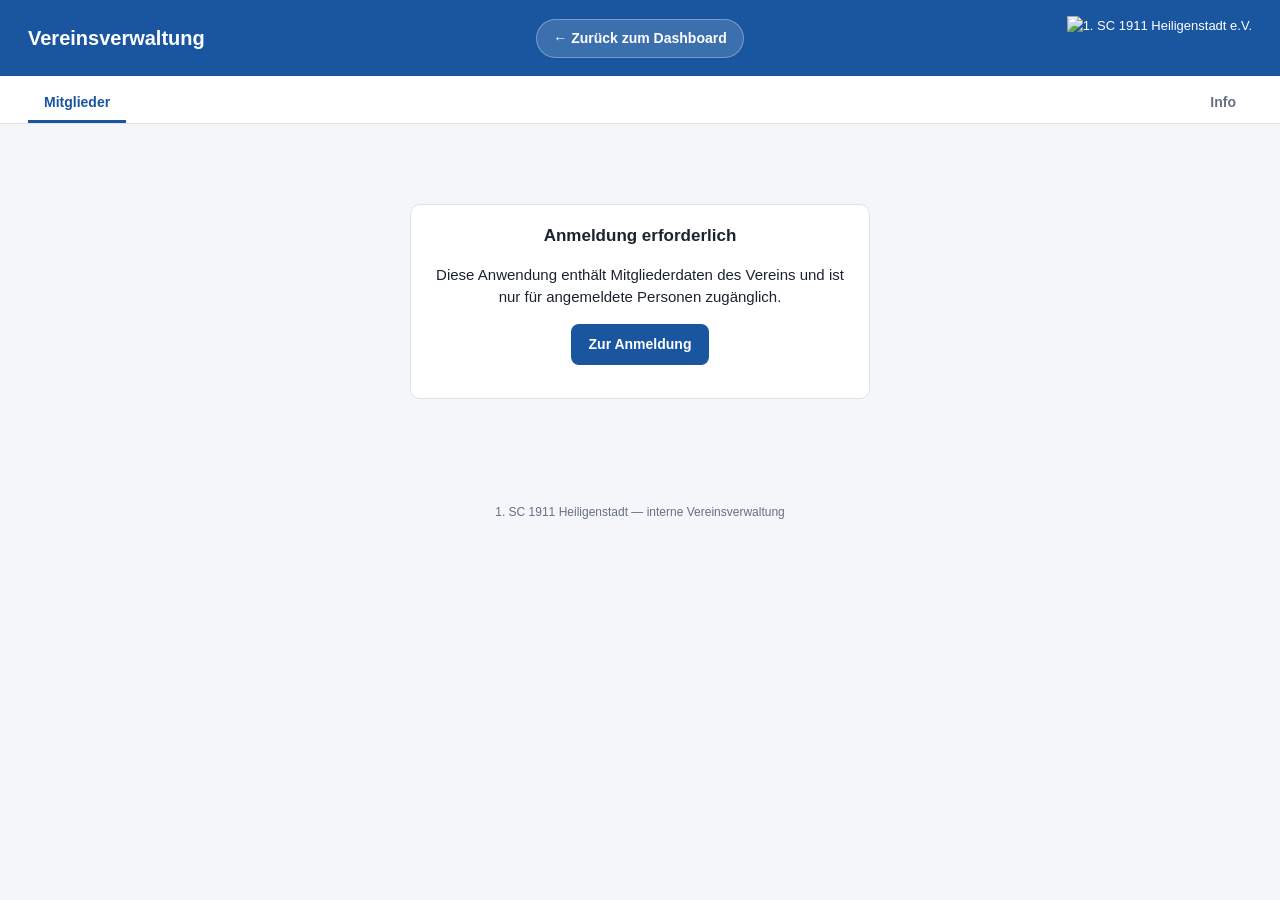
==== commit 7e32ed7e: "Elternkodex-Vorschlaege: derselbe Vorfilter wie beim DFBnet-Abgleich kodexVorschlaege hat jede offen" ====
--- a/index.html
+++ b/index.html
@@ -7,7 +7,7 @@
 <link rel="apple-touch-icon" href="/apple-touch-icon.png?v=1.0">
 <link rel="icon" href="/favicon.png?v=1.0" type="image/png">
 <title>Vereinsverwaltung &mdash; 1. SC 1911 Heiligenstadt</title>
-<link rel="stylesheet" href="style.css?v=1.4">
+<link rel="stylesheet" href="style.css?v=1.6">
 </head>
 <body>
 
@@ -449,17 +449,60 @@
         Der Abgleich gilt der Abteilung Fußball und vergleicht nur die Jahrgänge, die in der
         hochgeladenen Datei wirklich vorkommen — sonst stünde jeder Herrenspieler als
         „nicht gemeldet“ darin.</p>
-        <p class="fussnote"><strong>Es wird nichts gespeichert.</strong> Die Datei bleibt im
-        Browser, der Server vergleicht und antwortet; in der Datenbank ändert sich kein
-        Zeichen. Ein neuer Abgleich ist ein Klick.</p>
-        <div class="knopfreihe">
-          <label class="btn" for="dfb-datei">Spielberechtigungen einlesen</label>
+        <p class="fussnote"><strong>Die eingelesene Liste bleibt gespeichert.</strong> Wer
+        den Reiter öffnet, sieht den aktuellen Abgleich — auch ohne die Datei zur Hand zu
+        haben. Es gilt immer genau eine Liste: ein neuer Export ersetzt den vorigen. Der
+        Vergleich selbst wird bei jedem Öffnen neu gerechnet, damit er zum heutigen
+        Mitgliederbestand passt.</p>
+        <!-- Einlesen und Löschen sind Schreibvorgänge und erscheinen nur
+             mit Bearbeitungsrecht. Die Passstelle liest den Abgleich, lädt
+             aber nichts hoch — der Server weist es ohnehin ab, und ein
+             Knopf, der sicher 403 antwortet, gehört nicht auf die Seite. -->
+        <div class="knopfreihe" id="dfb-knopfreihe" hidden>
+          <label class="btn" for="dfb-datei">Meldeliste einlesen</label>
           <input type="file" id="dfb-datei" accept=".xlsx,.xls" hidden>
-          <button class="btn grau" id="dfb-weg" type="button" hidden>Ergebnis schließen</button>
+          <button class="btn grau" id="dfb-weg" type="button" hidden>Gespeicherte Liste
+            löschen</button>
         </div>
         <div id="dfb-hinweis" class="hinweis info" hidden></div>
         <div id="dfb-fehler" class="hinweis fehler" hidden></div>
         <div id="dfb-stand"></div>
+      </div>
+
+      <!-- Die Filterfelder stehen HIER und nicht im gerenderten Block:
+           dfbZeichne() ersetzt `#dfb-ergebnis` bei jeder Zuordnung
+           komplett, und ein neu erzeugtes Eingabefeld verliert beim
+           Tippen den Cursor. Versteckt, solange kein Ergebnis vorliegt --
+           ein Filter ohne Liste filtert nichts. -->
+      <div class="karte" id="dfb-filter" hidden>
+        <div class="filterleiste">
+          <div class="feld">
+            <label for="dfb-f-suche">Suchen</label>
+            <input id="dfb-f-suche" placeholder="Name eines Spielers oder Mitglieds">
+          </div>
+          <div class="feld">
+            <label for="dfb-f-mannschaft">Mannschaft</label>
+            <select id="dfb-f-mannschaft">
+              <option value="">Alle Mannschaften</option>
+            </select>
+          </div>
+          <div class="feld">
+            <label for="dfb-f-lage">Lage</label>
+            <select id="dfb-f-lage">
+              <option value="">Alle Fälle</option>
+              <option value="unbekannt">Nicht im Bestand</option>
+              <option value="andere_abteilung">Andere Abteilung</option>
+              <option value="ausgetreten">Ausgetreten</option>
+              <option value="antrag">Aufnahmeantrag offen</option>
+            </select>
+          </div>
+        </div>
+        <p class="fussnote">Die Suche gilt für alle drei Listen. Mannschaft und Lage
+        stehen nur in der DFBnet-Datei — die Liste <em>Fußball-Mitglied, aber nicht
+        gemeldet</em> filtert deshalb nur nach dem Namen.</p>
+        <div class="knopfreihe">
+          <button class="btn grau klein" id="dfb-f-weg" type="button">Filter zurücksetzen</button>
+        </div>
       </div>
 
       <div id="dfb-ergebnis"></div>
@@ -1001,7 +1044,7 @@
 
 <footer>1. SC 1911 Heiligenstadt &mdash; interne Vereinsverwaltung</footer>
 
-<script src="config.js?v=2.9"></script>
+<script src="config.js?v=3.1"></script>
 <script src="db.js?v=1.3"></script>
 <script src="import.js?v=1.1"></script>
 <script src="rollen.js?v=1.1"></script>
@@ -1023,7 +1066,7 @@
 <script src="reha.js?v=1.0"></script>
 <script src="lsb.js?v=1.1"></script>
 <script src="kodex-verwaltung.js?v=1.4"></script>
-<script src="dfbnet.js?v=1.0"></script>
-<script src="app.js?v=1.4"></script>
+<script src="dfbnet.js?v=1.3"></script>
+<script src="app.js?v=1.5"></script>
 </body>
 </html>
--- a/style.css
+++ b/style.css
@@ -498,6 +498,12 @@
 /* align-items an der Unterkante: sobald ein Eingabefeld mit Beschriftung
    in einer Knopfreihe steht (Einzugsdatum im Beitragslauf), würde die
    Vorgabe "stretch" alle Knöpfe daneben auf dessen Höhe aufblasen. */
+/* ⚠️ `display: flex` schlaegt das `hidden`-Attribut -- eine Knopfreihe
+   mit `hidden` bliebe sichtbar. Genau das ist am 11.09.2026 passiert:
+   die Passstelle haette "Meldeliste einlesen" und "Gespeicherte Liste
+   loeschen" angeboten bekommen, beide mit sicherem 403. Flottenfalle,
+   in dieser Datei schon bei .overlay und nav a geloest. */
+.knopfreihe[hidden] { display: none; }
 .knopfreihe {
   display: flex;
   align-items: flex-end;
@@ -1413,3 +1419,12 @@
    begrenzt -- die uebrigen Tabellen der App sind davon nicht betroffen. */
 #tab-dfbnet td .fussnote { display: block; margin: 2px 0 0; }
 #tab-dfbnet .dfb-vorschlag-inhalt > .fussnote { margin: 0; }
+
+/* Der Knopf sitzt UNTER der Begruendung, nicht dahinter: am Handy
+   schoebe er sie sonst aus dem Bild. Gleiche Entscheidung wie bei
+   .ko-vorschlagsliste. */
+.dfb-vorschlag .btn { display: inline-block; margin-top: 4px; }
+.dfb-zeilen-knoepfe { margin-top: 8px; }
+/* Die Suchtreffer im Auswahlmodus sind dieselben Kaesten wie die
+   Vorschlaege -- bewusst, damit beide Wege gleich aussehen. */
+.dfb-waehlkarte .feld { max-width: 420px; }
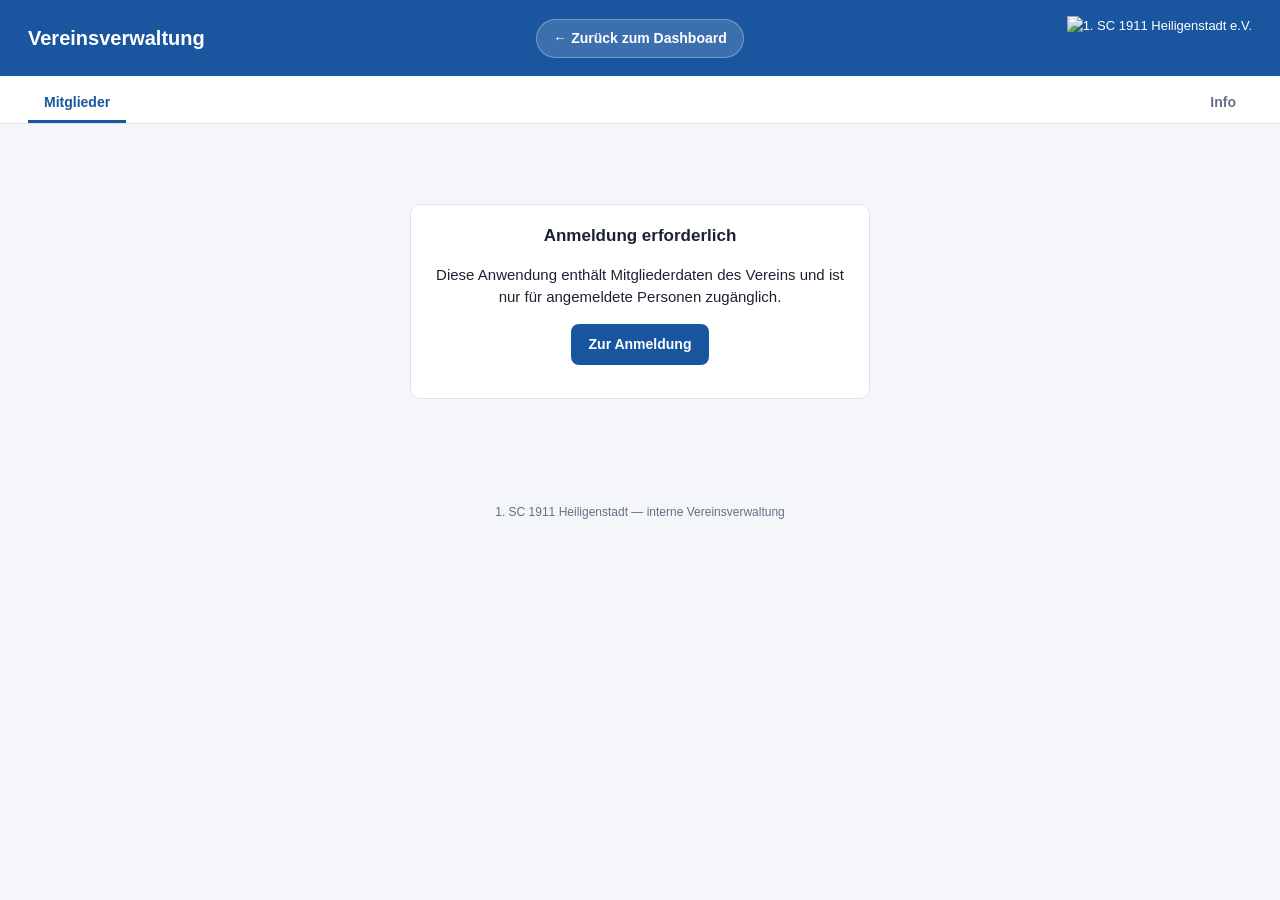
==== commit 1fa0cad7: "Bugjagd 11.09.2026: vier Funde im DFBnet-Abgleich behoben Alle vier traten nur bei unsauberen Daten " ====
--- a/index.html
+++ b/index.html
@@ -1044,7 +1044,7 @@
 
 <footer>1. SC 1911 Heiligenstadt &mdash; interne Vereinsverwaltung</footer>
 
-<script src="config.js?v=3.1"></script>
+<script src="config.js?v=3.2"></script>
 <script src="db.js?v=1.3"></script>
 <script src="import.js?v=1.1"></script>
 <script src="rollen.js?v=1.1"></script>
@@ -1066,7 +1066,7 @@
 <script src="reha.js?v=1.0"></script>
 <script src="lsb.js?v=1.1"></script>
 <script src="kodex-verwaltung.js?v=1.4"></script>
-<script src="dfbnet.js?v=1.3"></script>
+<script src="dfbnet.js?v=1.4"></script>
 <script src="app.js?v=1.5"></script>
 </body>
 </html>
